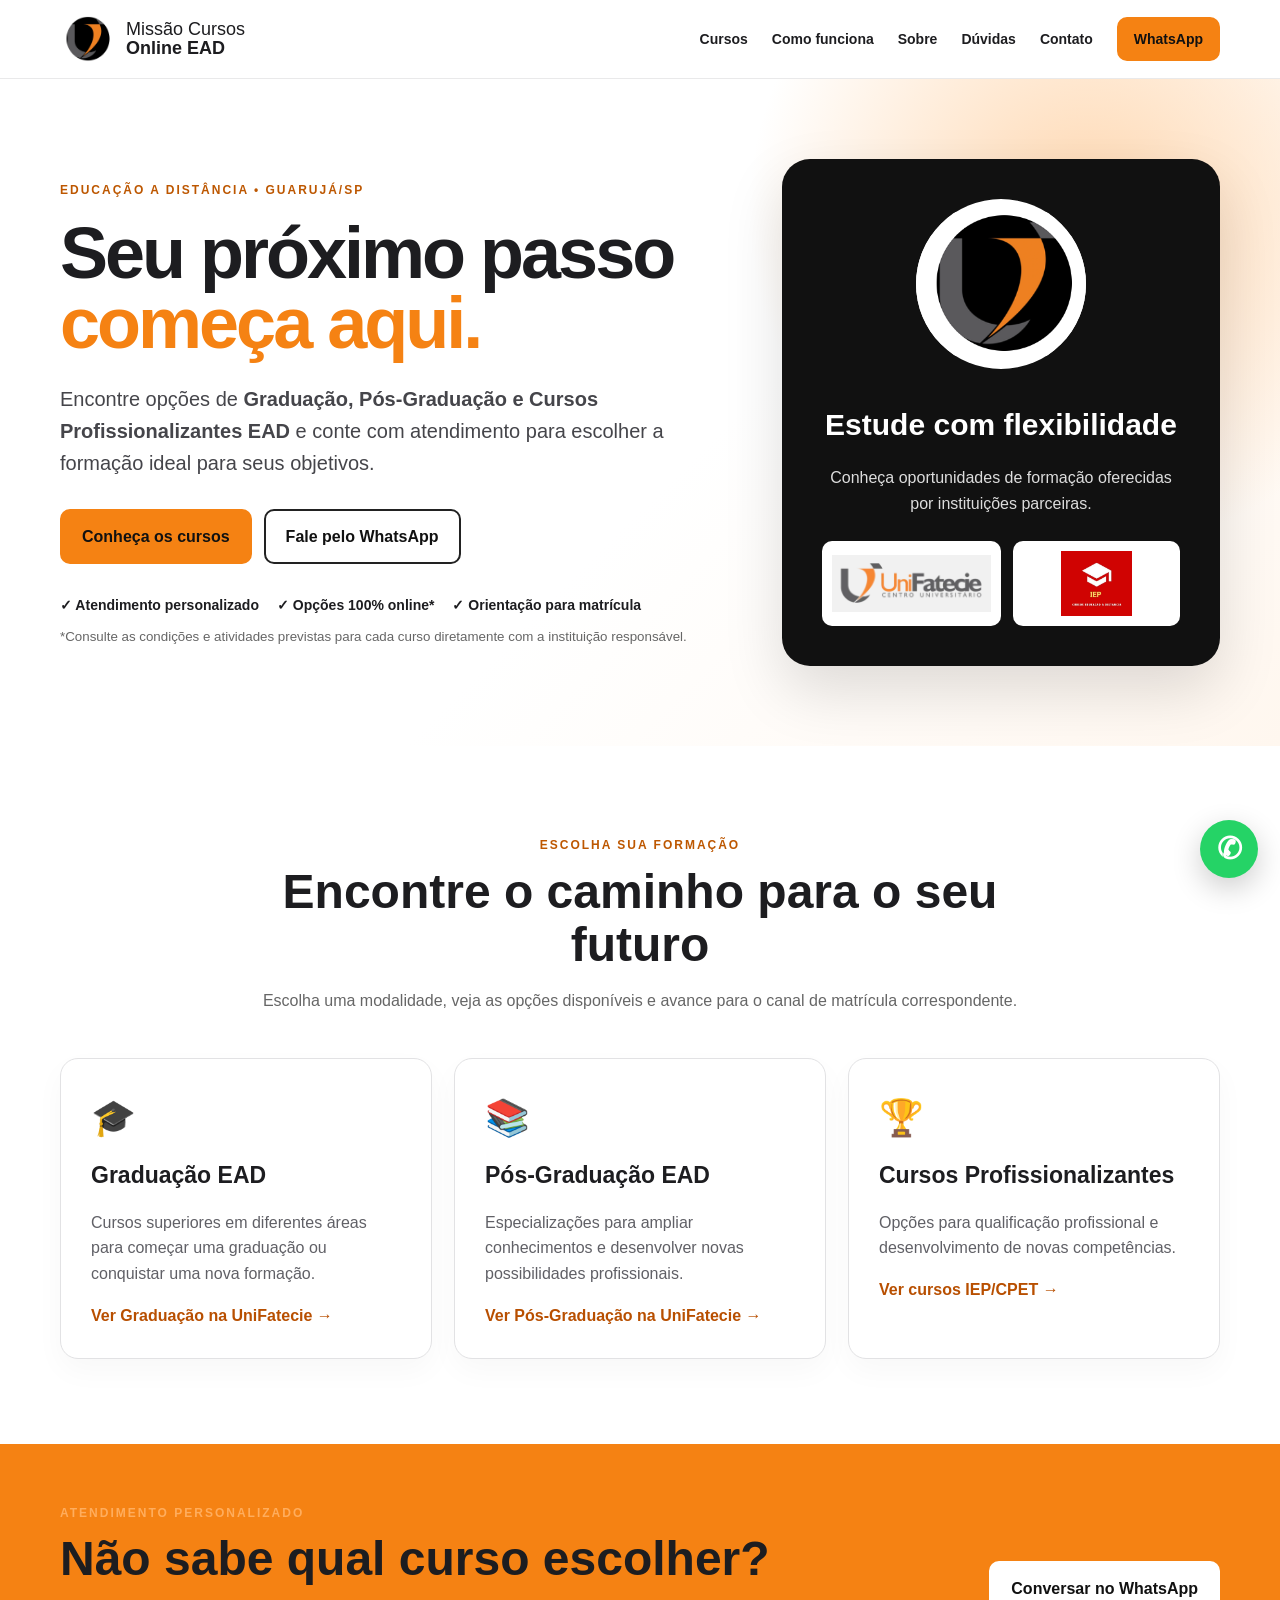
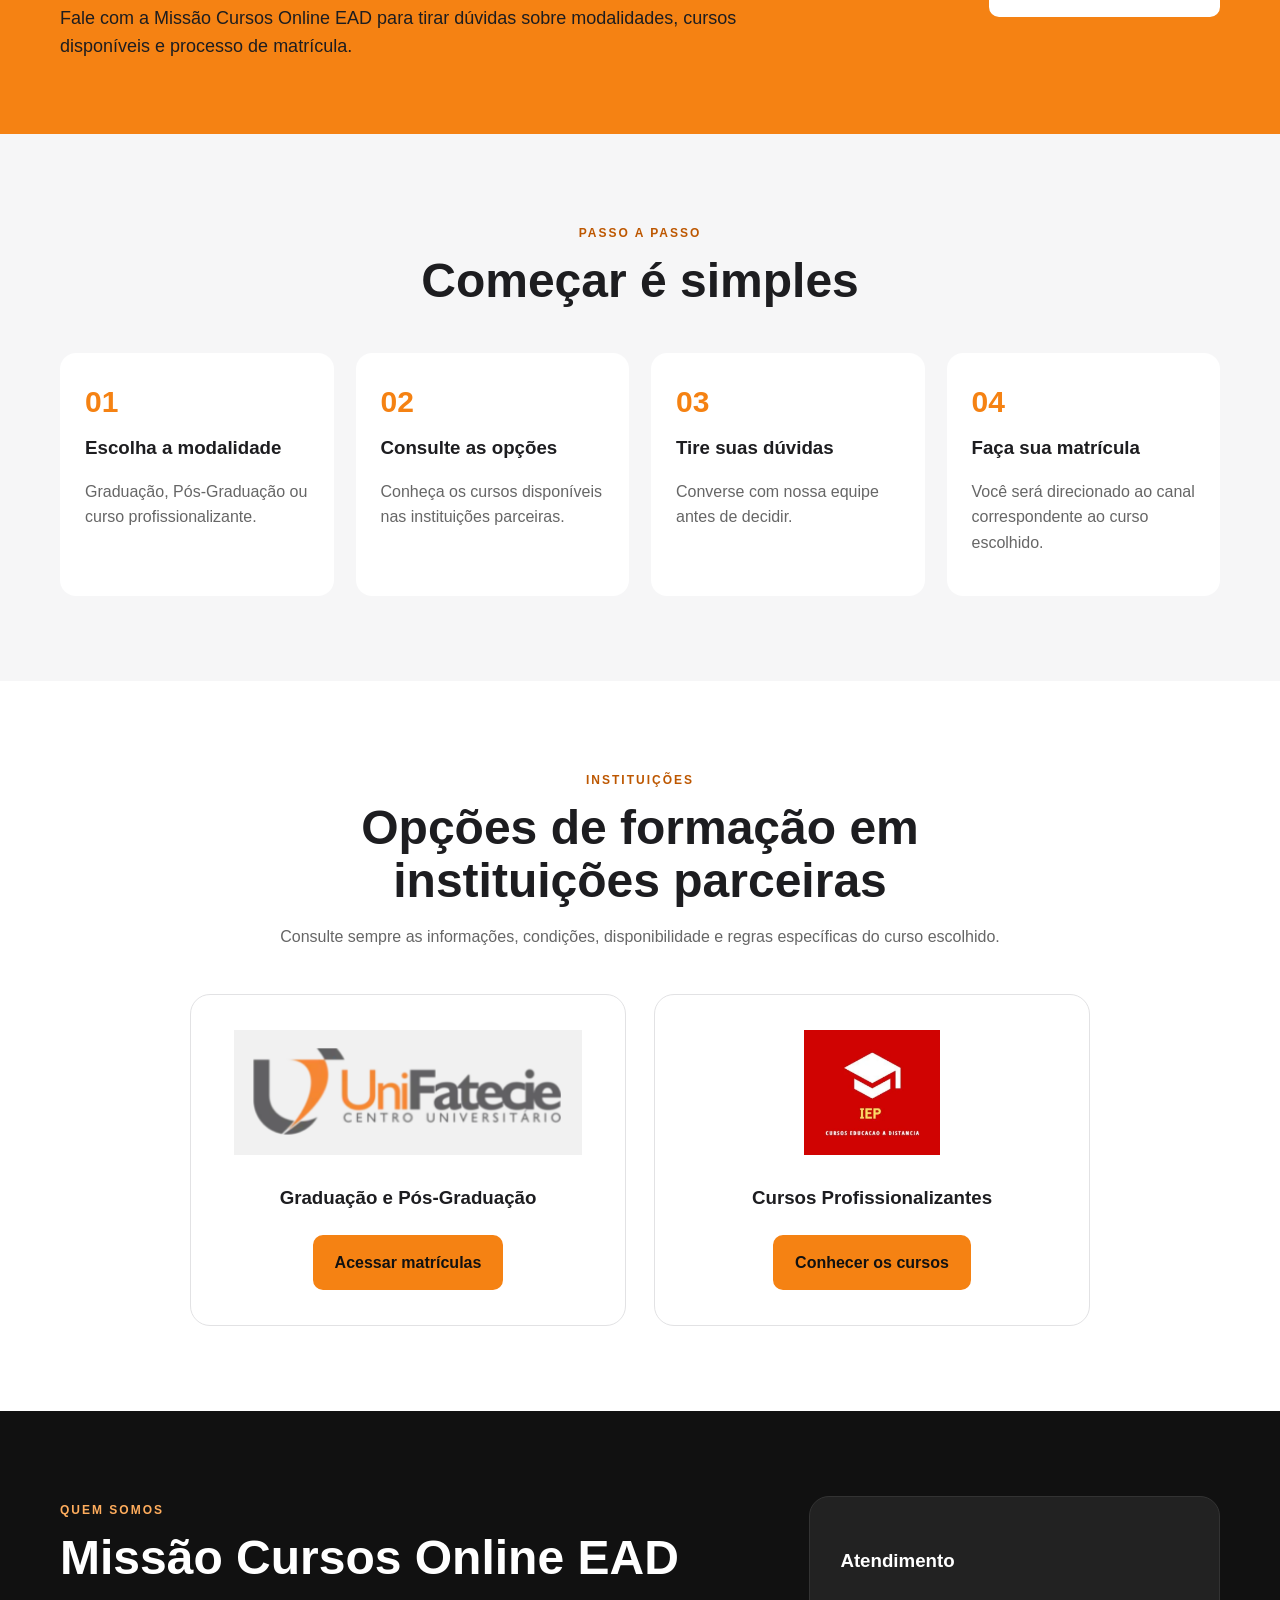
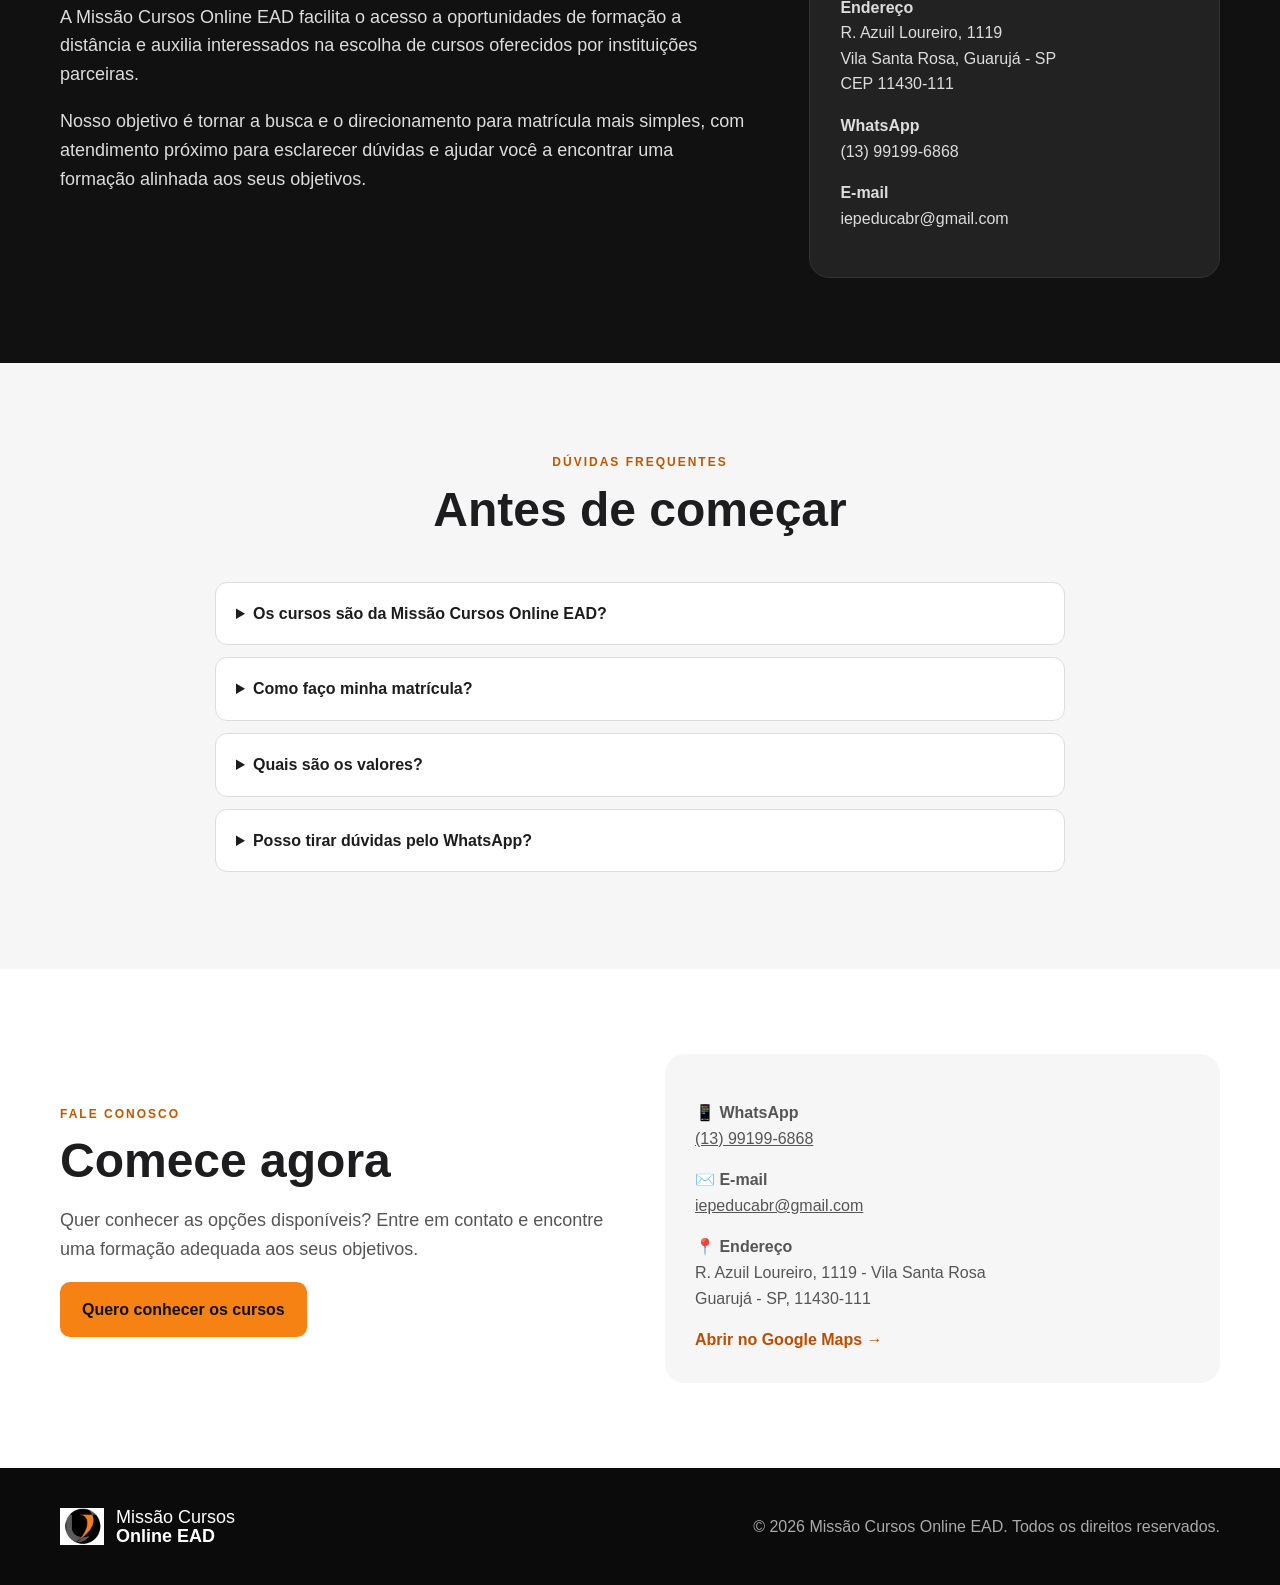
==== index.html @ b59657e1 "Add files via upload" ====
<!doctype html>
<html lang="pt-BR">
<head>
  <meta charset="utf-8">
  <meta name="viewport" content="width=device-width,initial-scale=1">
  <meta name="description" content="Missão Cursos Online EAD no Guarujá. Encontre opções de Graduação, Pós-Graduação e Cursos Profissionalizantes EAD e fale com nossa equipe.">
  <meta name="theme-color" content="#111111">
  <title>Cursos EAD no Guarujá | Missão Cursos Online EAD</title>
  <link rel="stylesheet" href="style.css">
</head>
<body>
<header class="header">
  <div class="container nav">
    <a class="brand" href="#inicio" aria-label="Missão Cursos Online EAD">
      <img src="assets/logo-missao.png" alt="Logo Missão Cursos Online EAD">
      <span>Missão Cursos <b>Online EAD</b></span>
    </a>
    <button class="menu-btn" aria-label="Abrir menu" aria-expanded="false">☰</button>
    <nav class="menu">
      <a href="#cursos">Cursos</a>
      <a href="#como-funciona">Como funciona</a>
      <a href="#sobre">Sobre</a>
      <a href="#duvidas">Dúvidas</a>
      <a href="#contato">Contato</a>
      <a class="btn small" href="https://wa.me/5513991996868?text=Olá!%20Vim%20pelo%20site%20da%20Missão%20Cursos%20Online%20EAD%20e%20gostaria%20de%20conhecer%20os%20cursos." target="_blank" rel="noopener">WhatsApp</a>
    </nav>
  </div>
</header>

<main>
<section id="inicio" class="hero">
  <div class="container hero-grid">
    <div>
      <span class="eyebrow">EDUCAÇÃO A DISTÂNCIA • GUARUJÁ/SP</span>
      <h1>Seu próximo passo <em>começa aqui.</em></h1>
      <p>Encontre opções de <strong>Graduação, Pós-Graduação e Cursos Profissionalizantes EAD</strong> e conte com atendimento para escolher a formação ideal para seus objetivos.</p>
      <div class="actions">
        <a class="btn" href="#cursos">Conheça os cursos</a>
        <a class="btn ghost" href="https://wa.me/5513991996868?text=Olá!%20Gostaria%20de%20mais%20informações%20sobre%20os%20cursos%20EAD." target="_blank" rel="noopener">Fale pelo WhatsApp</a>
      </div>
      <div class="hero-points"><span>✓ Atendimento personalizado</span><span>✓ Opções 100% online*</span><span>✓ Orientação para matrícula</span></div>
      <small>*Consulte as condições e atividades previstas para cada curso diretamente com a instituição responsável.</small>
    </div>
    <div class="hero-card">
      <img src="assets/logo-missao.png" alt="Missão Cursos Online EAD">
      <h2>Estude com flexibilidade</h2>
      <p>Conheça oportunidades de formação oferecidas por instituições parceiras.</p>
      <div class="partner-mini">
        <img src="assets/unifatecie-logo.png" alt="UniFatecie">
        <img src="assets/iep-logo.png" alt="IEP">
      </div>
    </div>
  </div>
</section>

<section id="cursos" class="section">
  <div class="container">
    <div class="section-title">
      <span class="eyebrow">ESCOLHA SUA FORMAÇÃO</span>
      <h2>Encontre o caminho para o seu futuro</h2>
      <p>Escolha uma modalidade, veja as opções disponíveis e avance para o canal de matrícula correspondente.</p>
    </div>
    <div class="cards">
      <article class="card">
        <div class="icon">🎓</div><h3>Graduação EAD</h3>
        <p>Cursos superiores em diferentes áreas para começar uma graduação ou conquistar uma nova formação.</p>
        <a class="text-link" href="https://site.unifatecie.edu.br/matricula-ead-polos/" target="_blank" rel="noopener">Ver Graduação na UniFatecie →</a>
      </article>
      <article class="card">
        <div class="icon">📚</div><h3>Pós-Graduação EAD</h3>
        <p>Especializações para ampliar conhecimentos e desenvolver novas possibilidades profissionais.</p>
        <a class="text-link" href="https://site.unifatecie.edu.br/matricula-ead-polos/" target="_blank" rel="noopener">Ver Pós-Graduação na UniFatecie →</a>
      </article>
      <article class="card">
        <div class="icon">🏆</div><h3>Cursos Profissionalizantes</h3>
        <p>Opções para qualificação profissional e desenvolvimento de novas competências.</p>
        <a class="text-link" href="https://www.cpetcursotecnico.com.br/ead/iepgua" target="_blank" rel="noopener">Ver cursos IEP/CPET →</a>
      </article>
    </div>
  </div>
</section>

<section class="cta">
  <div class="container cta-grid">
    <div><span class="eyebrow light">ATENDIMENTO PERSONALIZADO</span><h2>Não sabe qual curso escolher?</h2><p>Fale com a Missão Cursos Online EAD para tirar dúvidas sobre modalidades, cursos disponíveis e processo de matrícula.</p></div>
    <a class="btn white" href="https://wa.me/5513991996868?text=Olá!%20Preciso%20de%20ajuda%20para%20escolher%20um%20curso." target="_blank" rel="noopener">Conversar no WhatsApp</a>
  </div>
</section>

<section id="como-funciona" class="section soft">
  <div class="container">
    <div class="section-title"><span class="eyebrow">PASSO A PASSO</span><h2>Começar é simples</h2></div>
    <div class="steps">
      <div><b>01</b><h3>Escolha a modalidade</h3><p>Graduação, Pós-Graduação ou curso profissionalizante.</p></div>
      <div><b>02</b><h3>Consulte as opções</h3><p>Conheça os cursos disponíveis nas instituições parceiras.</p></div>
      <div><b>03</b><h3>Tire suas dúvidas</h3><p>Converse com nossa equipe antes de decidir.</p></div>
      <div><b>04</b><h3>Faça sua matrícula</h3><p>Você será direcionado ao canal correspondente ao curso escolhido.</p></div>
    </div>
  </div>
</section>

<section class="section">
  <div class="container">
    <div class="section-title"><span class="eyebrow">INSTITUIÇÕES</span><h2>Opções de formação em instituições parceiras</h2><p>Consulte sempre as informações, condições, disponibilidade e regras específicas do curso escolhido.</p></div>
    <div class="partners">
      <article>
        <img src="assets/unifatecie-logo.png" alt="UniFatecie Centro Universitário">
        <h3>Graduação e Pós-Graduação</h3>
        <a class="btn" href="https://site.unifatecie.edu.br/matricula-ead-polos/" target="_blank" rel="noopener">Acessar matrículas</a>
      </article>
      <article>
        <img src="assets/iep-logo.png" alt="IEP Cursos Educação a Distância">
        <h3>Cursos Profissionalizantes</h3>
        <a class="btn" href="https://www.cpetcursotecnico.com.br/ead/iepgua" target="_blank" rel="noopener">Conhecer os cursos</a>
      </article>
    </div>
  </div>
</section>

<section id="sobre" class="section dark">
  <div class="container about">
    <div><span class="eyebrow light">QUEM SOMOS</span><h2>Missão Cursos Online EAD</h2><p>A Missão Cursos Online EAD facilita o acesso a oportunidades de formação a distância e auxilia interessados na escolha de cursos oferecidos por instituições parceiras.</p><p>Nosso objetivo é tornar a busca e o direcionamento para matrícula mais simples, com atendimento próximo para esclarecer dúvidas e ajudar você a encontrar uma formação alinhada aos seus objetivos.</p></div>
    <div class="info-box"><h3>Atendimento</h3><p><strong>Endereço</strong><br>R. Azuil Loureiro, 1119<br>Vila Santa Rosa, Guarujá - SP<br>CEP 11430-111</p><p><strong>WhatsApp</strong><br>(13) 99199-6868</p><p><strong>E-mail</strong><br>iepeducabr@gmail.com</p></div>
  </div>
</section>

<section id="duvidas" class="section soft">
  <div class="container faq-wrap">
    <div class="section-title"><span class="eyebrow">DÚVIDAS FREQUENTES</span><h2>Antes de começar</h2></div>
    <details><summary>Os cursos são da Missão Cursos Online EAD?</summary><p>A Missão realiza atendimento e direcionamento aos interessados. Os cursos são oferecidos pelas respectivas instituições indicadas em cada modalidade.</p></details>
    <details><summary>Como faço minha matrícula?</summary><p>Escolha a modalidade ou fale conosco. Você será orientado e direcionado ao processo de matrícula correspondente.</p></details>
    <details><summary>Quais são os valores?</summary><p>Valores, bolsas, promoções e condições podem variar conforme curso, instituição e período. Consulte as condições atuais antes da matrícula.</p></details>
    <details><summary>Posso tirar dúvidas pelo WhatsApp?</summary><p>Sim. Use o botão do WhatsApp para falar com o atendimento da Missão Cursos Online EAD.</p></details>
  </div>
</section>

<section id="contato" class="section contact">
  <div class="container contact-grid">
    <div><span class="eyebrow">FALE CONOSCO</span><h2>Comece agora</h2><p>Quer conhecer as opções disponíveis? Entre em contato e encontre uma formação adequada aos seus objetivos.</p>
      <a class="btn" href="https://wa.me/5513991996868?text=Olá!%20Vim%20pelo%20site%20e%20quero%20conhecer%20os%20cursos." target="_blank" rel="noopener">Quero conhecer os cursos</a>
    </div>
    <div class="contact-card">
      <p><strong>📱 WhatsApp</strong><br><a href="https://wa.me/5513991996868" target="_blank" rel="noopener">(13) 99199-6868</a></p>
      <p><strong>✉️ E-mail</strong><br><a href="mailto:iepeducabr@gmail.com">iepeducabr@gmail.com</a></p>
      <p><strong>📍 Endereço</strong><br>R. Azuil Loureiro, 1119 - Vila Santa Rosa<br>Guarujá - SP, 11430-111</p>
      <a class="text-link" href="https://www.google.com/maps/search/?api=1&query=R.%20Azuil%20Loureiro%2C%201119%2C%20Guaruj%C3%A1%20SP" target="_blank" rel="noopener">Abrir no Google Maps →</a>
    </div>
  </div>
</section>
</main>

<footer>
  <div class="container footer-grid">
    <div class="brand footer-brand"><img src="assets/logo-missao.png" alt=""><span>Missão Cursos <b>Online EAD</b></span></div>
    <p>© <span id="year"></span> Missão Cursos Online EAD. Todos os direitos reservados.</p>
  </div>
</footer>

<a class="whatsapp-float" href="https://wa.me/5513991996868?text=Olá!%20Vim%20pelo%20site%20da%20Missão%20Cursos%20Online%20EAD." target="_blank" rel="noopener" aria-label="Falar pelo WhatsApp">✆</a>
<script src="script.js"></script>
</body>
</html>
---- style.css ----
:root{--orange:#f58213;--black:#111;--gray:#626268;--soft:#f6f6f7;--white:#fff;--max:1160px}
*{box-sizing:border-box}html{scroll-behavior:smooth}body{margin:0;font-family:Arial,Helvetica,sans-serif;color:#1d1d20;background:#fff;line-height:1.6}a{color:inherit}.container{width:min(var(--max),calc(100% - 40px));margin:auto}.header{position:sticky;top:0;z-index:20;background:rgba(255,255,255,.96);border-bottom:1px solid #e9e9ea;backdrop-filter:blur(10px)}.nav{height:78px;display:flex;align-items:center;justify-content:space-between}.brand{display:flex;align-items:center;gap:12px;text-decoration:none;font-size:18px}.brand img{width:54px;height:54px;object-fit:contain}.brand span{display:flex;flex-direction:column;line-height:1.05}.menu{display:flex;align-items:center;gap:24px}.menu a{text-decoration:none;font-weight:700;font-size:14px}.menu-btn{display:none;border:0;background:none;font-size:28px}.btn{display:inline-flex;align-items:center;justify-content:center;padding:13px 20px;border-radius:10px;background:var(--orange);color:#111;text-decoration:none;font-weight:800;border:2px solid var(--orange);transition:.2s}.btn:hover{transform:translateY(-2px);filter:brightness(.96)}.btn.small{padding:9px 15px}.btn.ghost{background:transparent;border-color:#222}.btn.white{background:#fff;border-color:#fff}.hero{padding:80px 0;background:radial-gradient(circle at 85% 20%,#ffd8b1 0,transparent 28%),linear-gradient(135deg,#fff 55%,#fff7ef)}.hero-grid{display:grid;grid-template-columns:1.2fr .8fr;gap:65px;align-items:center}.eyebrow{font-size:12px;letter-spacing:2px;font-weight:900;color:#bd5700}.eyebrow.light{color:#ffad5d}.hero h1{font-size:clamp(42px,6vw,72px);line-height:.98;margin:16px 0 24px;letter-spacing:-3px}.hero h1 em{font-style:normal;color:var(--orange)}.hero p{font-size:20px;max-width:720px;color:#45454a}.actions{display:flex;gap:12px;flex-wrap:wrap;margin:30px 0}.hero-points{display:flex;gap:18px;flex-wrap:wrap;font-weight:700;font-size:14px;margin:20px 0 6px}.hero small{color:#666}.hero-card{background:#111;color:#fff;padding:40px;border-radius:28px;box-shadow:0 25px 60px #0002;text-align:center}.hero-card>img{width:170px;height:170px;object-fit:contain;border-radius:50%;background:#fff}.hero-card h2{font-size:30px;margin-bottom:5px}.hero-card p{font-size:16px;color:#ddd}.partner-mini{display:flex;gap:12px;margin-top:24px}.partner-mini img{width:50%;height:85px;object-fit:contain;background:#fff;border-radius:10px;padding:10px}.section{padding:85px 0}.soft{background:var(--soft)}.section-title{max-width:760px;margin:0 auto 45px;text-align:center}.section-title h2,.cta h2,.about h2,.contact h2{font-size:clamp(32px,4vw,48px);line-height:1.1;margin:10px 0 15px}.section-title p{color:#666}.cards{display:grid;grid-template-columns:repeat(3,1fr);gap:22px}.card{border:1px solid #e2e2e4;border-radius:18px;padding:30px;background:#fff;box-shadow:0 12px 30px #00000008}.card .icon{font-size:36px}.card h3{font-size:23px;margin:10px 0}.card p{color:#606066}.text-link{color:#b84f00;font-weight:800;text-decoration:none}.cta{padding:55px 0;background:var(--orange)}.cta-grid{display:grid;grid-template-columns:1fr auto;gap:40px;align-items:center}.cta h2{margin:8px 0}.cta p{max-width:760px;font-size:18px}.steps{display:grid;grid-template-columns:repeat(4,1fr);gap:22px}.steps>div{background:#fff;padding:25px;border-radius:16px}.steps b{font-size:30px;color:var(--orange)}.steps h3{margin:7px 0}.steps p{color:#666}.partners{display:grid;grid-template-columns:1fr 1fr;gap:28px;max-width:900px;margin:auto}.partners article{border:1px solid #e2e2e4;border-radius:20px;padding:35px;text-align:center}.partners img{width:100%;height:125px;object-fit:contain;margin-bottom:15px}.partners h3{margin:5px 0 22px}.dark{background:#111;color:#fff}.about{display:grid;grid-template-columns:1.25fr .75fr;gap:65px;align-items:start}.about p{color:#ddd;font-size:18px}.info-box{background:#222;border:1px solid #333;border-radius:20px;padding:30px}.info-box p{font-size:16px}.faq-wrap{max-width:850px}.faq-wrap details{background:#fff;border:1px solid #ddd;border-radius:12px;margin:12px 0;padding:0 20px}.faq-wrap summary{cursor:pointer;font-weight:800;padding:18px 0}.faq-wrap details p{padding:0 0 18px;color:#606066}.contact-grid{display:grid;grid-template-columns:1fr 1fr;gap:50px;align-items:center}.contact p{font-size:18px;color:#555}.contact-card{background:#f6f6f7;border-radius:20px;padding:30px}.contact-card p{font-size:16px}.contact-card a{word-break:break-word}footer{background:#0b0b0c;color:#aaa;padding:30px 0}.footer-grid{display:flex;justify-content:space-between;align-items:center;gap:20px}.footer-brand{color:#fff}.footer-brand img{width:44px;height:44px}.whatsapp-float{position:fixed;right:22px;bottom:22px;width:58px;height:58px;border-radius:50%;display:grid;place-items:center;background:#25d366;color:#fff;text-decoration:none;font-size:30px;font-weight:bold;box-shadow:0 10px 30px #0003;z-index:30}
@media(max-width:850px){.menu-btn{display:block}.menu{display:none;position:absolute;top:78px;left:0;right:0;background:#fff;padding:22px;flex-direction:column;align-items:stretch;border-bottom:1px solid #ddd}.menu.open{display:flex}.hero{padding:55px 0}.hero-grid,.about,.contact-grid,.cta-grid{grid-template-columns:1fr}.hero-grid{gap:35px}.hero h1{letter-spacing:-2px}.cards,.steps{grid-template-columns:1fr 1fr}.cta-grid .btn{justify-self:start}.partners{grid-template-columns:1fr}.footer-grid{flex-direction:column;text-align:center}}
@media(max-width:560px){.container{width:min(var(--max),calc(100% - 28px))}.brand span{font-size:15px}.cards,.steps{grid-template-columns:1fr}.hero p{font-size:18px}.actions .btn{width:100%}.hero-card{padding:28px 20px}.section{padding:65px 0}.footer-brand span{display:none}}
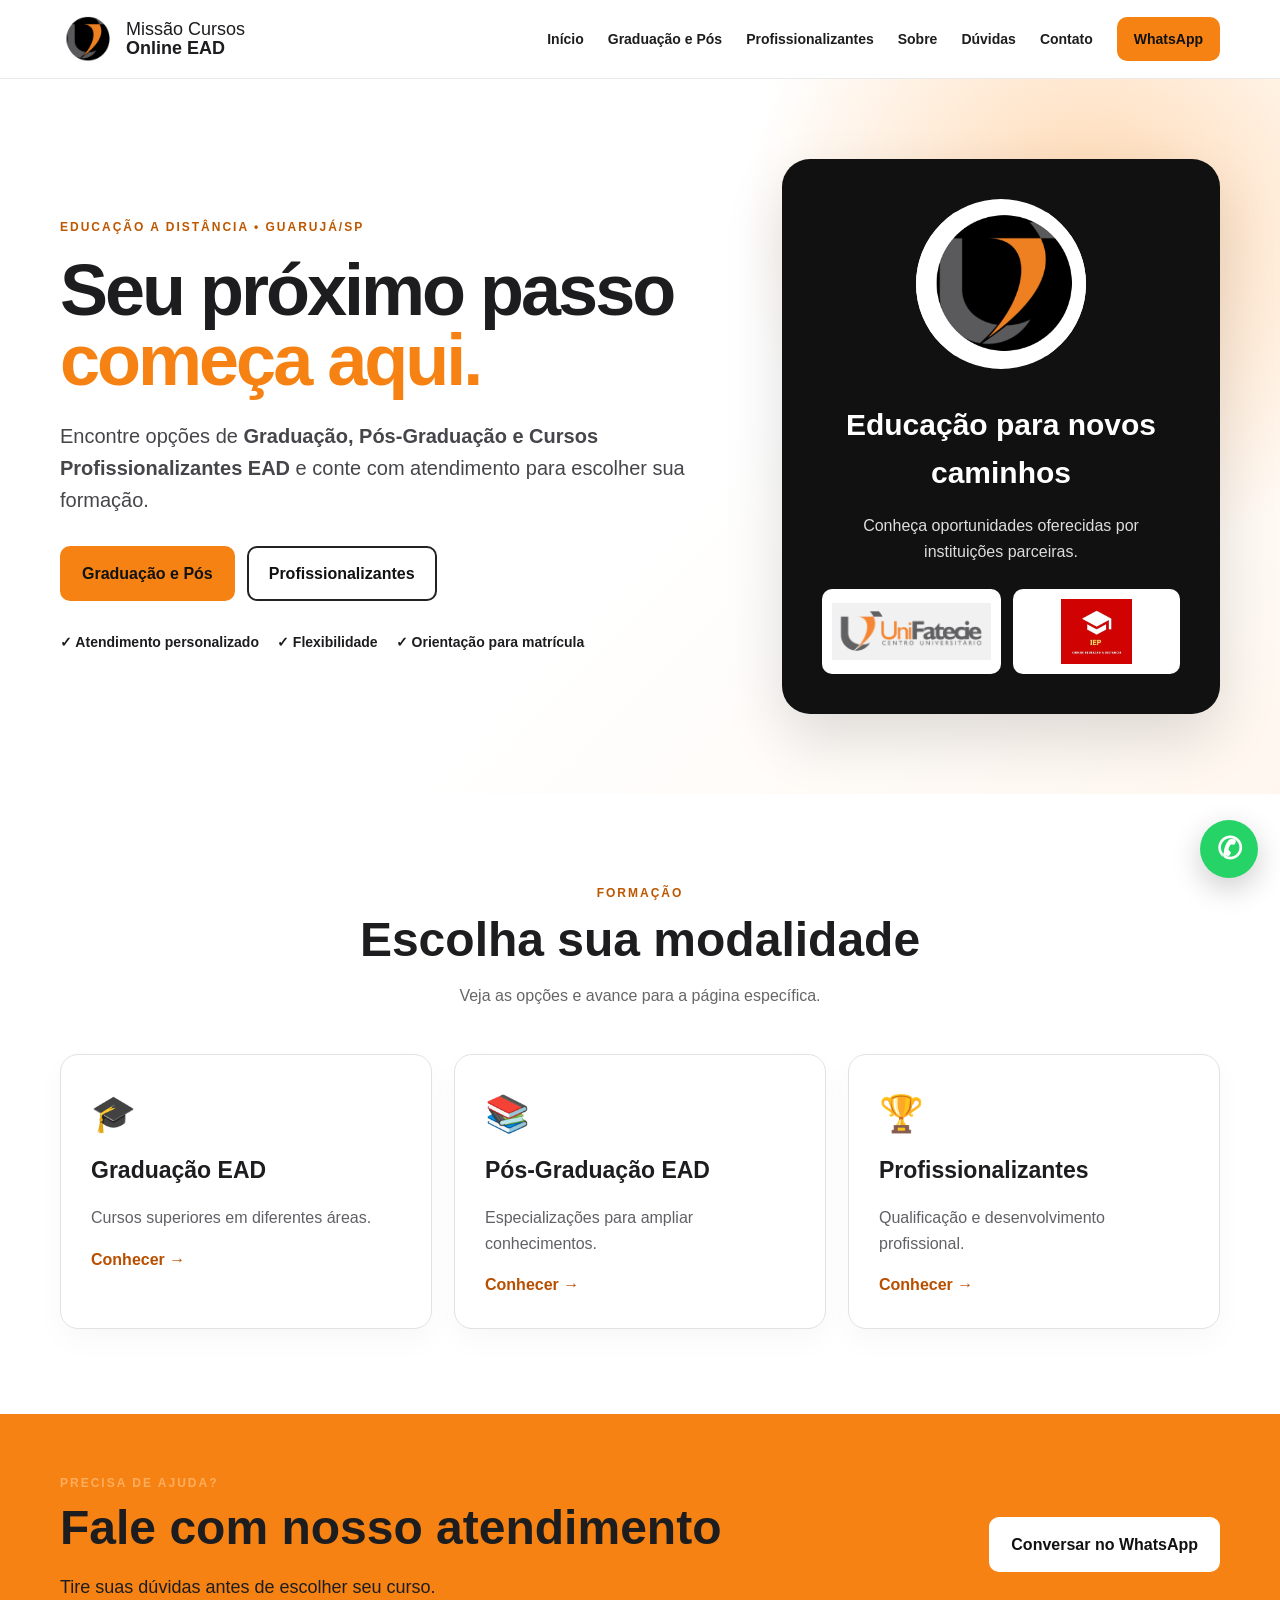
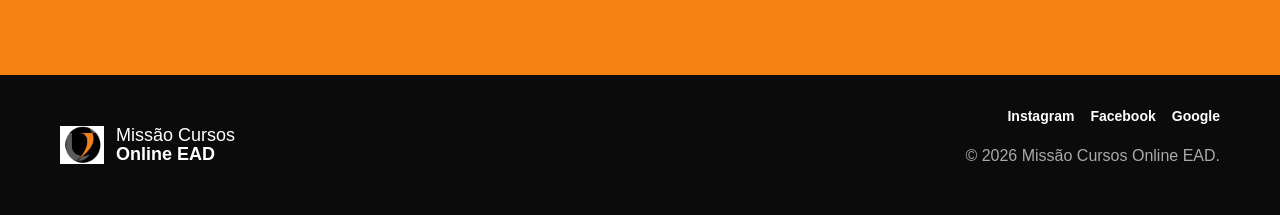
==== commit ff05f638: "Add files via upload" ====
--- a/index.html
+++ b/index.html
@@ -1,162 +1,44 @@
-<!doctype html>
-<html lang="pt-BR">
-<head>
-  <meta charset="utf-8">
-  <meta name="viewport" content="width=device-width,initial-scale=1">
-  <meta name="description" content="Missão Cursos Online EAD no Guarujá. Encontre opções de Graduação, Pós-Graduação e Cursos Profissionalizantes EAD e fale com nossa equipe.">
-  <meta name="theme-color" content="#111111">
-  <title>Cursos EAD no Guarujá | Missão Cursos Online EAD</title>
-  <link rel="stylesheet" href="style.css">
-</head>
-<body>
-<header class="header">
-  <div class="container nav">
-    <a class="brand" href="#inicio" aria-label="Missão Cursos Online EAD">
-      <img src="assets/logo-missao.png" alt="Logo Missão Cursos Online EAD">
-      <span>Missão Cursos <b>Online EAD</b></span>
-    </a>
-    <button class="menu-btn" aria-label="Abrir menu" aria-expanded="false">☰</button>
-    <nav class="menu">
-      <a href="#cursos">Cursos</a>
-      <a href="#como-funciona">Como funciona</a>
-      <a href="#sobre">Sobre</a>
-      <a href="#duvidas">Dúvidas</a>
-      <a href="#contato">Contato</a>
-      <a class="btn small" href="https://wa.me/5513991996868?text=Olá!%20Vim%20pelo%20site%20da%20Missão%20Cursos%20Online%20EAD%20e%20gostaria%20de%20conhecer%20os%20cursos." target="_blank" rel="noopener">WhatsApp</a>
-    </nav>
-  </div>
-</header>
-
+<!doctype html><html lang="pt-BR"><head>
+<meta charset="utf-8"><meta name="viewport" content="width=device-width,initial-scale=1">
+<meta name="description" content="Graduação, Pós-Graduação e Cursos Profissionalizantes EAD. Conheça a Missão Cursos Online EAD no Guarujá."><meta name="theme-color" content="#111111">
+<link rel="icon" type="image/png" href="assets/logo-missao.png">
+<meta property="og:type" content="website"><meta property="og:locale" content="pt_BR">
+<meta property="og:title" content="Cursos EAD no Guarujá | Missão Cursos Online EAD"><meta property="og:description" content="Graduação, Pós-Graduação e Cursos Profissionalizantes EAD. Conheça a Missão Cursos Online EAD no Guarujá.">
+<meta property="og:image" content="https://rsgimenezit.github.io/missaocursosonline/assets/logo-missao.png">
+<title>Cursos EAD no Guarujá | Missão Cursos Online EAD</title><link rel="stylesheet" href="style.css"></head><body>
+<header class="header"><div class="container nav">
+<a class="brand" href="index.html"><img src="assets/logo-missao.png" alt="Missão Cursos Online EAD"><span>Missão Cursos <b>Online EAD</b></span></a>
+<button class="menu-btn" aria-label="Abrir menu" aria-expanded="false">☰</button>
+<nav class="menu">
+<a href="index.html">Início</a>
+<a href="graduacao-pos.html">Graduação e Pós</a>
+<a href="cursos-profissionalizantes.html">Profissionalizantes</a>
+<a href="sobre.html">Sobre</a>
+<a href="duvidas.html">Dúvidas</a>
+<a href="contato.html">Contato</a>
+<a class="btn small" href="https://wa.me/5513991996868?text=Olá!%20Vim%20pelo%20site%20da%20Missão%20Cursos%20Online%20EAD." target="_blank" rel="noopener">WhatsApp</a>
+</nav></div></header>
 <main>
-<section id="inicio" class="hero">
-  <div class="container hero-grid">
-    <div>
-      <span class="eyebrow">EDUCAÇÃO A DISTÂNCIA • GUARUJÁ/SP</span>
-      <h1>Seu próximo passo <em>começa aqui.</em></h1>
-      <p>Encontre opções de <strong>Graduação, Pós-Graduação e Cursos Profissionalizantes EAD</strong> e conte com atendimento para escolher a formação ideal para seus objetivos.</p>
-      <div class="actions">
-        <a class="btn" href="#cursos">Conheça os cursos</a>
-        <a class="btn ghost" href="https://wa.me/5513991996868?text=Olá!%20Gostaria%20de%20mais%20informações%20sobre%20os%20cursos%20EAD." target="_blank" rel="noopener">Fale pelo WhatsApp</a>
-      </div>
-      <div class="hero-points"><span>✓ Atendimento personalizado</span><span>✓ Opções 100% online*</span><span>✓ Orientação para matrícula</span></div>
-      <small>*Consulte as condições e atividades previstas para cada curso diretamente com a instituição responsável.</small>
-    </div>
-    <div class="hero-card">
-      <img src="assets/logo-missao.png" alt="Missão Cursos Online EAD">
-      <h2>Estude com flexibilidade</h2>
-      <p>Conheça oportunidades de formação oferecidas por instituições parceiras.</p>
-      <div class="partner-mini">
-        <img src="assets/unifatecie-logo.png" alt="UniFatecie">
-        <img src="assets/iep-logo.png" alt="IEP">
-      </div>
-    </div>
-  </div>
-</section>
-
-<section id="cursos" class="section">
-  <div class="container">
-    <div class="section-title">
-      <span class="eyebrow">ESCOLHA SUA FORMAÇÃO</span>
-      <h2>Encontre o caminho para o seu futuro</h2>
-      <p>Escolha uma modalidade, veja as opções disponíveis e avance para o canal de matrícula correspondente.</p>
-    </div>
-    <div class="cards">
-      <article class="card">
-        <div class="icon">🎓</div><h3>Graduação EAD</h3>
-        <p>Cursos superiores em diferentes áreas para começar uma graduação ou conquistar uma nova formação.</p>
-        <a class="text-link" href="https://site.unifatecie.edu.br/matricula-ead-polos/" target="_blank" rel="noopener">Ver Graduação na UniFatecie →</a>
-      </article>
-      <article class="card">
-        <div class="icon">📚</div><h3>Pós-Graduação EAD</h3>
-        <p>Especializações para ampliar conhecimentos e desenvolver novas possibilidades profissionais.</p>
-        <a class="text-link" href="https://site.unifatecie.edu.br/matricula-ead-polos/" target="_blank" rel="noopener">Ver Pós-Graduação na UniFatecie →</a>
-      </article>
-      <article class="card">
-        <div class="icon">🏆</div><h3>Cursos Profissionalizantes</h3>
-        <p>Opções para qualificação profissional e desenvolvimento de novas competências.</p>
-        <a class="text-link" href="https://www.cpetcursotecnico.com.br/ead/iepgua" target="_blank" rel="noopener">Ver cursos IEP/CPET →</a>
-      </article>
-    </div>
-  </div>
-</section>
-
-<section class="cta">
-  <div class="container cta-grid">
-    <div><span class="eyebrow light">ATENDIMENTO PERSONALIZADO</span><h2>Não sabe qual curso escolher?</h2><p>Fale com a Missão Cursos Online EAD para tirar dúvidas sobre modalidades, cursos disponíveis e processo de matrícula.</p></div>
-    <a class="btn white" href="https://wa.me/5513991996868?text=Olá!%20Preciso%20de%20ajuda%20para%20escolher%20um%20curso." target="_blank" rel="noopener">Conversar no WhatsApp</a>
-  </div>
-</section>
-
-<section id="como-funciona" class="section soft">
-  <div class="container">
-    <div class="section-title"><span class="eyebrow">PASSO A PASSO</span><h2>Começar é simples</h2></div>
-    <div class="steps">
-      <div><b>01</b><h3>Escolha a modalidade</h3><p>Graduação, Pós-Graduação ou curso profissionalizante.</p></div>
-      <div><b>02</b><h3>Consulte as opções</h3><p>Conheça os cursos disponíveis nas instituições parceiras.</p></div>
-      <div><b>03</b><h3>Tire suas dúvidas</h3><p>Converse com nossa equipe antes de decidir.</p></div>
-      <div><b>04</b><h3>Faça sua matrícula</h3><p>Você será direcionado ao canal correspondente ao curso escolhido.</p></div>
-    </div>
-  </div>
-</section>
-
-<section class="section">
-  <div class="container">
-    <div class="section-title"><span class="eyebrow">INSTITUIÇÕES</span><h2>Opções de formação em instituições parceiras</h2><p>Consulte sempre as informações, condições, disponibilidade e regras específicas do curso escolhido.</p></div>
-    <div class="partners">
-      <article>
-        <img src="assets/unifatecie-logo.png" alt="UniFatecie Centro Universitário">
-        <h3>Graduação e Pós-Graduação</h3>
-        <a class="btn" href="https://site.unifatecie.edu.br/matricula-ead-polos/" target="_blank" rel="noopener">Acessar matrículas</a>
-      </article>
-      <article>
-        <img src="assets/iep-logo.png" alt="IEP Cursos Educação a Distância">
-        <h3>Cursos Profissionalizantes</h3>
-        <a class="btn" href="https://www.cpetcursotecnico.com.br/ead/iepgua" target="_blank" rel="noopener">Conhecer os cursos</a>
-      </article>
-    </div>
-  </div>
-</section>
-
-<section id="sobre" class="section dark">
-  <div class="container about">
-    <div><span class="eyebrow light">QUEM SOMOS</span><h2>Missão Cursos Online EAD</h2><p>A Missão Cursos Online EAD facilita o acesso a oportunidades de formação a distância e auxilia interessados na escolha de cursos oferecidos por instituições parceiras.</p><p>Nosso objetivo é tornar a busca e o direcionamento para matrícula mais simples, com atendimento próximo para esclarecer dúvidas e ajudar você a encontrar uma formação alinhada aos seus objetivos.</p></div>
-    <div class="info-box"><h3>Atendimento</h3><p><strong>Endereço</strong><br>R. Azuil Loureiro, 1119<br>Vila Santa Rosa, Guarujá - SP<br>CEP 11430-111</p><p><strong>WhatsApp</strong><br>(13) 99199-6868</p><p><strong>E-mail</strong><br>iepeducabr@gmail.com</p></div>
-  </div>
-</section>
-
-<section id="duvidas" class="section soft">
-  <div class="container faq-wrap">
-    <div class="section-title"><span class="eyebrow">DÚVIDAS FREQUENTES</span><h2>Antes de começar</h2></div>
-    <details><summary>Os cursos são da Missão Cursos Online EAD?</summary><p>A Missão realiza atendimento e direcionamento aos interessados. Os cursos são oferecidos pelas respectivas instituições indicadas em cada modalidade.</p></details>
-    <details><summary>Como faço minha matrícula?</summary><p>Escolha a modalidade ou fale conosco. Você será orientado e direcionado ao processo de matrícula correspondente.</p></details>
-    <details><summary>Quais são os valores?</summary><p>Valores, bolsas, promoções e condições podem variar conforme curso, instituição e período. Consulte as condições atuais antes da matrícula.</p></details>
-    <details><summary>Posso tirar dúvidas pelo WhatsApp?</summary><p>Sim. Use o botão do WhatsApp para falar com o atendimento da Missão Cursos Online EAD.</p></details>
-  </div>
-</section>
-
-<section id="contato" class="section contact">
-  <div class="container contact-grid">
-    <div><span class="eyebrow">FALE CONOSCO</span><h2>Comece agora</h2><p>Quer conhecer as opções disponíveis? Entre em contato e encontre uma formação adequada aos seus objetivos.</p>
-      <a class="btn" href="https://wa.me/5513991996868?text=Olá!%20Vim%20pelo%20site%20e%20quero%20conhecer%20os%20cursos." target="_blank" rel="noopener">Quero conhecer os cursos</a>
-    </div>
-    <div class="contact-card">
-      <p><strong>📱 WhatsApp</strong><br><a href="https://wa.me/5513991996868" target="_blank" rel="noopener">(13) 99199-6868</a></p>
-      <p><strong>✉️ E-mail</strong><br><a href="mailto:iepeducabr@gmail.com">iepeducabr@gmail.com</a></p>
-      <p><strong>📍 Endereço</strong><br>R. Azuil Loureiro, 1119 - Vila Santa Rosa<br>Guarujá - SP, 11430-111</p>
-      <a class="text-link" href="https://www.google.com/maps/search/?api=1&query=R.%20Azuil%20Loureiro%2C%201119%2C%20Guaruj%C3%A1%20SP" target="_blank" rel="noopener">Abrir no Google Maps →</a>
-    </div>
-  </div>
-</section>
+<section class="hero"><div class="container hero-grid"><div>
+<span class="eyebrow">EDUCAÇÃO A DISTÂNCIA • GUARUJÁ/SP</span><h1>Seu próximo passo <em>começa aqui.</em></h1>
+<p>Encontre opções de <strong>Graduação, Pós-Graduação e Cursos Profissionalizantes EAD</strong> e conte com atendimento para escolher sua formação.</p>
+<div class="actions"><a class="btn" href="graduacao-pos.html">Graduação e Pós</a><a class="btn ghost" href="cursos-profissionalizantes.html">Profissionalizantes</a></div>
+<div class="hero-points"><span>✓ Atendimento personalizado</span><span>✓ Flexibilidade</span><span>✓ Orientação para matrícula</span></div>
+</div><div class="hero-card"><img src="assets/logo-missao.png" alt="Missão Cursos Online EAD"><h2>Educação para novos caminhos</h2><p>Conheça oportunidades oferecidas por instituições parceiras.</p><div class="partner-mini"><img src="assets/unifatecie-logo.png" alt="UniFatecie"><img src="assets/iep-logo.png" alt="IEP"></div></div></div></section>
+<section class="section"><div class="container"><div class="section-title"><span class="eyebrow">FORMAÇÃO</span><h2>Escolha sua modalidade</h2><p>Veja as opções e avance para a página específica.</p></div>
+<div class="cards"><article class="card"><div class="icon">🎓</div><h3>Graduação EAD</h3><p>Cursos superiores em diferentes áreas.</p><a class="text-link" href="graduacao-pos.html">Conhecer →</a></article>
+<article class="card"><div class="icon">📚</div><h3>Pós-Graduação EAD</h3><p>Especializações para ampliar conhecimentos.</p><a class="text-link" href="graduacao-pos.html">Conhecer →</a></article>
+<article class="card"><div class="icon">🏆</div><h3>Profissionalizantes</h3><p>Qualificação e desenvolvimento profissional.</p><a class="text-link" href="cursos-profissionalizantes.html">Conhecer →</a></article></div></div></section>
+<section class="cta"><div class="container cta-grid"><div><span class="eyebrow light">PRECISA DE AJUDA?</span><h2>Fale com nosso atendimento</h2><p>Tire suas dúvidas antes de escolher seu curso.</p></div><a class="btn white" href="https://wa.me/5513991996868" target="_blank">Conversar no WhatsApp</a></div></section>
 </main>
-
-<footer>
-  <div class="container footer-grid">
-    <div class="brand footer-brand"><img src="assets/logo-missao.png" alt=""><span>Missão Cursos <b>Online EAD</b></span></div>
-    <p>© <span id="year"></span> Missão Cursos Online EAD. Todos os direitos reservados.</p>
-  </div>
-</footer>
-
-<a class="whatsapp-float" href="https://wa.me/5513991996868?text=Olá!%20Vim%20pelo%20site%20da%20Missão%20Cursos%20Online%20EAD." target="_blank" rel="noopener" aria-label="Falar pelo WhatsApp">✆</a>
+<footer><div class="container footer-grid">
+<div class="brand footer-brand"><img src="assets/logo-missao.png" alt=""><span>Missão Cursos <b>Online EAD</b></span></div>
+<div class="footer-right"><div class="footer-social">
+<a href="https://www.instagram.com/missao.inova/" target="_blank" rel="noopener">Instagram</a>
+<a href="https://www.facebook.com/profile.php?id=61584339404542" target="_blank" rel="noopener">Facebook</a>
+<a href="https://share.google/w7NTO1a8fCEDV6s4p" target="_blank" rel="noopener">Google</a>
+</div><p>© <span id="year"></span> Missão Cursos Online EAD.</p></div>
+</div></footer>
+<a class="whatsapp-float" href="https://wa.me/5513991996868?text=Olá!%20Vim%20pelo%20site%20da%20Missão%20Cursos%20Online%20EAD." target="_blank" rel="noopener" aria-label="WhatsApp">✆</a>
 <script src="script.js"></script>
-</body>
-</html>
+</body></html>
--- a/style.css
+++ b/style.css
@@ -2,3 +2,28 @@
 *{box-sizing:border-box}html{scroll-behavior:smooth}body{margin:0;font-family:Arial,Helvetica,sans-serif;color:#1d1d20;background:#fff;line-height:1.6}a{color:inherit}.container{width:min(var(--max),calc(100% - 40px));margin:auto}.header{position:sticky;top:0;z-index:20;background:rgba(255,255,255,.96);border-bottom:1px solid #e9e9ea;backdrop-filter:blur(10px)}.nav{height:78px;display:flex;align-items:center;justify-content:space-between}.brand{display:flex;align-items:center;gap:12px;text-decoration:none;font-size:18px}.brand img{width:54px;height:54px;object-fit:contain}.brand span{display:flex;flex-direction:column;line-height:1.05}.menu{display:flex;align-items:center;gap:24px}.menu a{text-decoration:none;font-weight:700;font-size:14px}.menu-btn{display:none;border:0;background:none;font-size:28px}.btn{display:inline-flex;align-items:center;justify-content:center;padding:13px 20px;border-radius:10px;background:var(--orange);color:#111;text-decoration:none;font-weight:800;border:2px solid var(--orange);transition:.2s}.btn:hover{transform:translateY(-2px);filter:brightness(.96)}.btn.small{padding:9px 15px}.btn.ghost{background:transparent;border-color:#222}.btn.white{background:#fff;border-color:#fff}.hero{padding:80px 0;background:radial-gradient(circle at 85% 20%,#ffd8b1 0,transparent 28%),linear-gradient(135deg,#fff 55%,#fff7ef)}.hero-grid{display:grid;grid-template-columns:1.2fr .8fr;gap:65px;align-items:center}.eyebrow{font-size:12px;letter-spacing:2px;font-weight:900;color:#bd5700}.eyebrow.light{color:#ffad5d}.hero h1{font-size:clamp(42px,6vw,72px);line-height:.98;margin:16px 0 24px;letter-spacing:-3px}.hero h1 em{font-style:normal;color:var(--orange)}.hero p{font-size:20px;max-width:720px;color:#45454a}.actions{display:flex;gap:12px;flex-wrap:wrap;margin:30px 0}.hero-points{display:flex;gap:18px;flex-wrap:wrap;font-weight:700;font-size:14px;margin:20px 0 6px}.hero small{color:#666}.hero-card{background:#111;color:#fff;padding:40px;border-radius:28px;box-shadow:0 25px 60px #0002;text-align:center}.hero-card>img{width:170px;height:170px;object-fit:contain;border-radius:50%;background:#fff}.hero-card h2{font-size:30px;margin-bottom:5px}.hero-card p{font-size:16px;color:#ddd}.partner-mini{display:flex;gap:12px;margin-top:24px}.partner-mini img{width:50%;height:85px;object-fit:contain;background:#fff;border-radius:10px;padding:10px}.section{padding:85px 0}.soft{background:var(--soft)}.section-title{max-width:760px;margin:0 auto 45px;text-align:center}.section-title h2,.cta h2,.about h2,.contact h2{font-size:clamp(32px,4vw,48px);line-height:1.1;margin:10px 0 15px}.section-title p{color:#666}.cards{display:grid;grid-template-columns:repeat(3,1fr);gap:22px}.card{border:1px solid #e2e2e4;border-radius:18px;padding:30px;background:#fff;box-shadow:0 12px 30px #00000008}.card .icon{font-size:36px}.card h3{font-size:23px;margin:10px 0}.card p{color:#606066}.text-link{color:#b84f00;font-weight:800;text-decoration:none}.cta{padding:55px 0;background:var(--orange)}.cta-grid{display:grid;grid-template-columns:1fr auto;gap:40px;align-items:center}.cta h2{margin:8px 0}.cta p{max-width:760px;font-size:18px}.steps{display:grid;grid-template-columns:repeat(4,1fr);gap:22px}.steps>div{background:#fff;padding:25px;border-radius:16px}.steps b{font-size:30px;color:var(--orange)}.steps h3{margin:7px 0}.steps p{color:#666}.partners{display:grid;grid-template-columns:1fr 1fr;gap:28px;max-width:900px;margin:auto}.partners article{border:1px solid #e2e2e4;border-radius:20px;padding:35px;text-align:center}.partners img{width:100%;height:125px;object-fit:contain;margin-bottom:15px}.partners h3{margin:5px 0 22px}.dark{background:#111;color:#fff}.about{display:grid;grid-template-columns:1.25fr .75fr;gap:65px;align-items:start}.about p{color:#ddd;font-size:18px}.info-box{background:#222;border:1px solid #333;border-radius:20px;padding:30px}.info-box p{font-size:16px}.faq-wrap{max-width:850px}.faq-wrap details{background:#fff;border:1px solid #ddd;border-radius:12px;margin:12px 0;padding:0 20px}.faq-wrap summary{cursor:pointer;font-weight:800;padding:18px 0}.faq-wrap details p{padding:0 0 18px;color:#606066}.contact-grid{display:grid;grid-template-columns:1fr 1fr;gap:50px;align-items:center}.contact p{font-size:18px;color:#555}.contact-card{background:#f6f6f7;border-radius:20px;padding:30px}.contact-card p{font-size:16px}.contact-card a{word-break:break-word}footer{background:#0b0b0c;color:#aaa;padding:30px 0}.footer-grid{display:flex;justify-content:space-between;align-items:center;gap:20px}.footer-brand{color:#fff}.footer-brand img{width:44px;height:44px}.whatsapp-float{position:fixed;right:22px;bottom:22px;width:58px;height:58px;border-radius:50%;display:grid;place-items:center;background:#25d366;color:#fff;text-decoration:none;font-size:30px;font-weight:bold;box-shadow:0 10px 30px #0003;z-index:30}
 @media(max-width:850px){.menu-btn{display:block}.menu{display:none;position:absolute;top:78px;left:0;right:0;background:#fff;padding:22px;flex-direction:column;align-items:stretch;border-bottom:1px solid #ddd}.menu.open{display:flex}.hero{padding:55px 0}.hero-grid,.about,.contact-grid,.cta-grid{grid-template-columns:1fr}.hero-grid{gap:35px}.hero h1{letter-spacing:-2px}.cards,.steps{grid-template-columns:1fr 1fr}.cta-grid .btn{justify-self:start}.partners{grid-template-columns:1fr}.footer-grid{flex-direction:column;text-align:center}}
 @media(max-width:560px){.container{width:min(var(--max),calc(100% - 28px))}.brand span{font-size:15px}.cards,.steps{grid-template-columns:1fr}.hero p{font-size:18px}.actions .btn{width:100%}.hero-card{padding:28px 20px}.section{padding:65px 0}.footer-brand span{display:none}}
+
+.contact-links{display:flex;flex-direction:column;gap:7px;margin-top:14px}
+.map-wrap{margin-top:42px}
+.map-wrap iframe{display:block;width:100%;height:360px;border:0;border-radius:20px;box-shadow:0 12px 30px #00000012}
+.footer-right{text-align:right}
+.footer-social{display:flex;justify-content:flex-end;gap:16px;margin-bottom:5px}
+.footer-social a{color:#fff;text-decoration:none;font-weight:700;font-size:14px}
+.footer-social a:hover{text-decoration:underline}
+@media(max-width:850px){
+  .footer-right{text-align:center}
+  .footer-social{justify-content:center}
+}
+
+.page-hero{padding:75px 0;background:linear-gradient(135deg,#fff 45%,#fff1e4)}
+.page-hero h1{font-size:clamp(38px,5vw,62px);line-height:1.02;margin:12px 0 18px;letter-spacing:-2px;max-width:850px}
+.page-hero p{font-size:20px;color:#555;max-width:760px}
+.split{display:grid;grid-template-columns:1.25fr .75fr;gap:55px;align-items:center}
+.split h2{font-size:32px;margin:12px 0}
+.split p{font-size:18px;color:#5b5b60}
+.institution-card{border:1px solid #e3e3e5;border-radius:22px;padding:32px;text-align:center;background:#fff;box-shadow:0 15px 40px #0000000d}
+.institution-card img{width:100%;height:150px;object-fit:contain}
+.lightbox{background:#f6f6f7!important;color:#222!important;border-color:#e3e3e5!important}
+.lightbox p{color:#555!important}
+.contact-map{display:block;width:100%;height:330px;border:0;border-radius:14px;margin-bottom:18px}
+@media(max-width:850px){.split{grid-template-columns:1fr}.page-hero{padding:55px 0}.page-hero p{font-size:18px}}
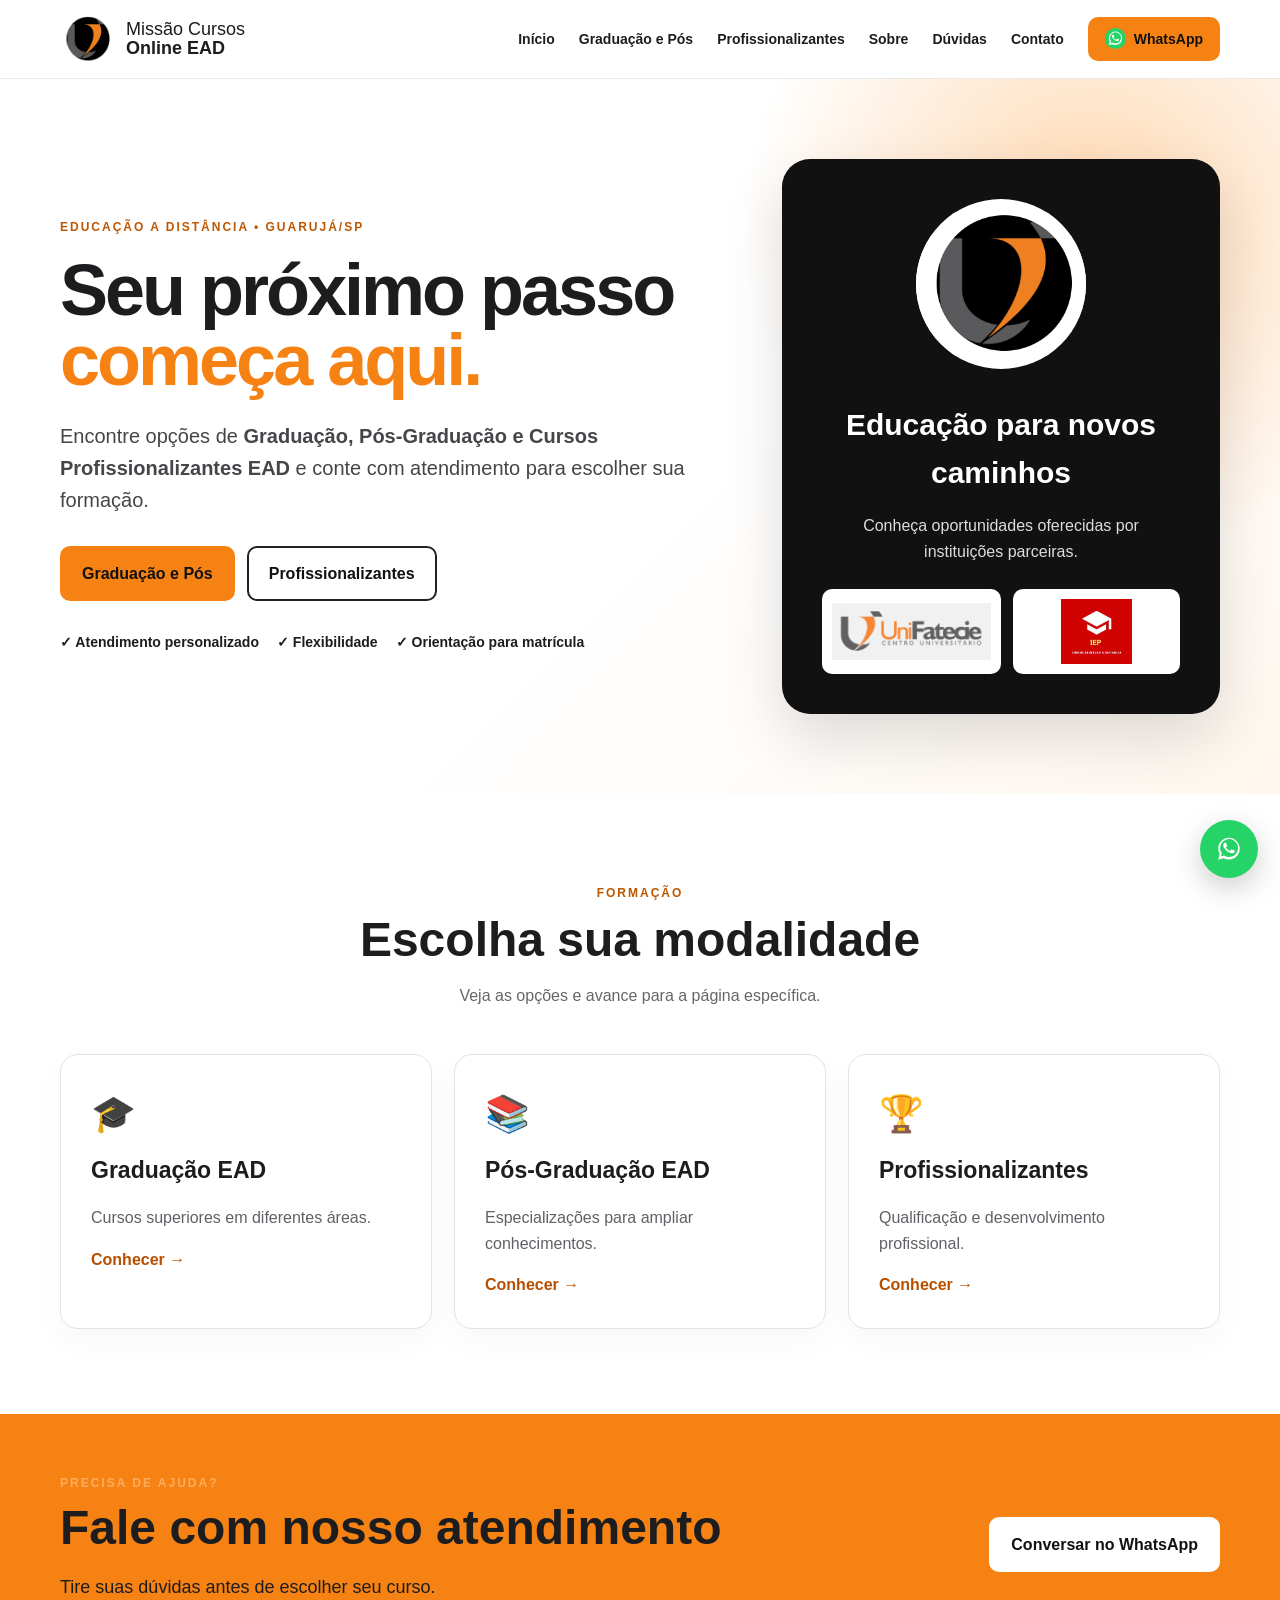
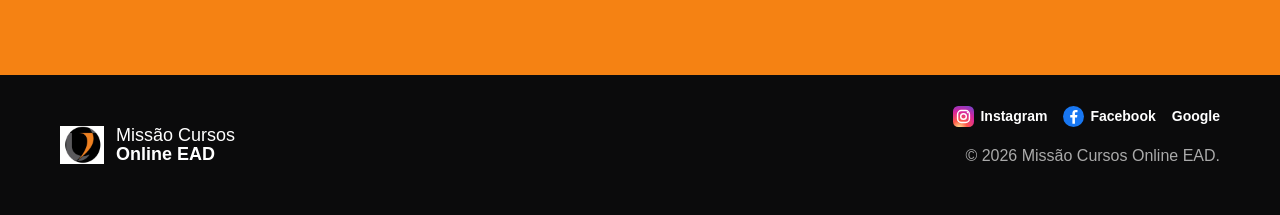
==== commit bc539e9c: "Add files via upload" ====
--- a/index.html
+++ b/index.html
@@ -16,7 +16,7 @@
 <a href="sobre.html">Sobre</a>
 <a href="duvidas.html">Dúvidas</a>
 <a href="contato.html">Contato</a>
-<a class="btn small" href="https://wa.me/5513991996868?text=Olá!%20Vim%20pelo%20site%20da%20Missão%20Cursos%20Online%20EAD." target="_blank" rel="noopener">WhatsApp</a>
+<a class="btn small" href="https://wa.me/5513991996868?text=Olá!%20Vim%20pelo%20site%20da%20Missão%20Cursos%20Online%20EAD." target="_blank" rel="noopener"><svg class="social-icon" viewBox="0 0 32 32" aria-hidden="true"><circle cx="16" cy="16" r="16" fill="#25D366"/><path fill="#fff" d="M23.3 8.6A10.2 10.2 0 0 0 7.2 20.9L5.8 26l5.2-1.4a10.2 10.2 0 0 0 12.3-16zm-7.2 14.9a8.4 8.4 0 0 1-4.3-1.2l-.3-.2-3.1.8.8-3-.2-.3a8.4 8.4 0 1 1 7.1 3.9zm4.6-6.3c-.3-.1-1.5-.7-1.8-.8-.2-.1-.4-.1-.6.1-.2.3-.7.9-.9 1.1-.2.2-.3.2-.6.1-1.5-.7-2.5-1.3-3.5-3-.3-.5.3-.5.8-1.6.1-.2 0-.4 0-.6l-.8-1.9c-.2-.5-.4-.5-.6-.5h-.5c-.2 0-.5.1-.7.3-.2.3-.9.9-.9 2.2s.9 2.5 1.1 2.7c.1.2 1.9 2.9 4.6 4 .6.3 1.1.4 1.5.6.6.2 1.2.2 1.7.1.5-.1 1.5-.6 1.7-1.2.2-.6.2-1.1.2-1.2-.1-.2-.3-.3-.6-.4z"/></svg><span>WhatsApp</span></a>
 </nav></div></header>
 <main>
 <section class="hero"><div class="container hero-grid"><div>
@@ -34,11 +34,11 @@
 <footer><div class="container footer-grid">
 <div class="brand footer-brand"><img src="assets/logo-missao.png" alt=""><span>Missão Cursos <b>Online EAD</b></span></div>
 <div class="footer-right"><div class="footer-social">
-<a href="https://www.instagram.com/missao.inova/" target="_blank" rel="noopener">Instagram</a>
-<a href="https://www.facebook.com/profile.php?id=61584339404542" target="_blank" rel="noopener">Facebook</a>
+<a href="https://www.instagram.com/missao.inova/" target="_blank" rel="noopener"><svg class="social-icon" viewBox="0 0 32 32" aria-hidden="true"><defs><radialGradient id="ig" cx="30%" cy="107%" r="150%"><stop offset="0" stop-color="#fdf497"/><stop offset=".25" stop-color="#fd5949"/><stop offset=".55" stop-color="#d6249f"/><stop offset="1" stop-color="#285AEB"/></radialGradient></defs><rect width="32" height="32" rx="8" fill="url(#ig)"/><rect x="7" y="7" width="18" height="18" rx="5.5" fill="none" stroke="#fff" stroke-width="2.2"/><circle cx="16" cy="16" r="4.3" fill="none" stroke="#fff" stroke-width="2.2"/><circle cx="22.2" cy="9.9" r="1.3" fill="#fff"/></svg><span>Instagram</span></a>
+<a href="https://www.facebook.com/profile.php?id=61584339404542" target="_blank" rel="noopener"><svg class="social-icon" viewBox="0 0 32 32" aria-hidden="true"><circle cx="16" cy="16" r="16" fill="#1877F2"/><path fill="#fff" d="M18.2 27V17.4h3.2l.5-3.7h-3.7v-2.4c0-1.1.3-1.8 1.9-1.8h2V6.2c-.3 0-1.5-.2-2.9-.2-2.9 0-4.9 1.8-4.9 5v2.8H11v3.7h3.3V27h3.9z"/></svg><span>Facebook</span></a>
 <a href="https://share.google/w7NTO1a8fCEDV6s4p" target="_blank" rel="noopener">Google</a>
 </div><p>© <span id="year"></span> Missão Cursos Online EAD.</p></div>
 </div></footer>
-<a class="whatsapp-float" href="https://wa.me/5513991996868?text=Olá!%20Vim%20pelo%20site%20da%20Missão%20Cursos%20Online%20EAD." target="_blank" rel="noopener" aria-label="WhatsApp">✆</a>
+<a class="whatsapp-float" href="https://wa.me/5513991996868?text=Olá!%20Vim%20pelo%20site%20da%20Missão%20Cursos%20Online%20EAD." target="_blank" rel="noopener" aria-label="Falar pelo WhatsApp"><svg class="social-icon" viewBox="0 0 32 32" aria-hidden="true"><circle cx="16" cy="16" r="16" fill="#25D366"/><path fill="#fff" d="M23.3 8.6A10.2 10.2 0 0 0 7.2 20.9L5.8 26l5.2-1.4a10.2 10.2 0 0 0 12.3-16zm-7.2 14.9a8.4 8.4 0 0 1-4.3-1.2l-.3-.2-3.1.8.8-3-.2-.3a8.4 8.4 0 1 1 7.1 3.9zm4.6-6.3c-.3-.1-1.5-.7-1.8-.8-.2-.1-.4-.1-.6.1-.2.3-.7.9-.9 1.1-.2.2-.3.2-.6.1-1.5-.7-2.5-1.3-3.5-3-.3-.5.3-.5.8-1.6.1-.2 0-.4 0-.6l-.8-1.9c-.2-.5-.4-.5-.6-.5h-.5c-.2 0-.5.1-.7.3-.2.3-.9.9-.9 2.2s.9 2.5 1.1 2.7c.1.2 1.9 2.9 4.6 4 .6.3 1.1.4 1.5.6.6.2 1.2.2 1.7.1.5-.1 1.5-.6 1.7-1.2.2-.6.2-1.1.2-1.2-.1-.2-.3-.3-.6-.4z"/></svg></a>
 <script src="script.js"></script>
 </body></html>
--- a/style.css
+++ b/style.css
@@ -27,3 +27,10 @@
 .lightbox p{color:#555!important}
 .contact-map{display:block;width:100%;height:330px;border:0;border-radius:14px;margin-bottom:18px}
 @media(max-width:850px){.split{grid-template-columns:1fr}.page-hero{padding:55px 0}.page-hero p{font-size:18px}}
+
+.social-icon{width:21px;height:21px;display:inline-block;vertical-align:middle;flex:0 0 auto}
+.btn .social-icon{margin-right:8px}
+.whatsapp-float .social-icon{width:34px;height:34px}
+.footer-social a{display:inline-flex;align-items:center;gap:6px}
+.icon-label{display:inline-flex;align-items:center;gap:7px}
+.icon-label .social-icon{width:22px;height:22px}
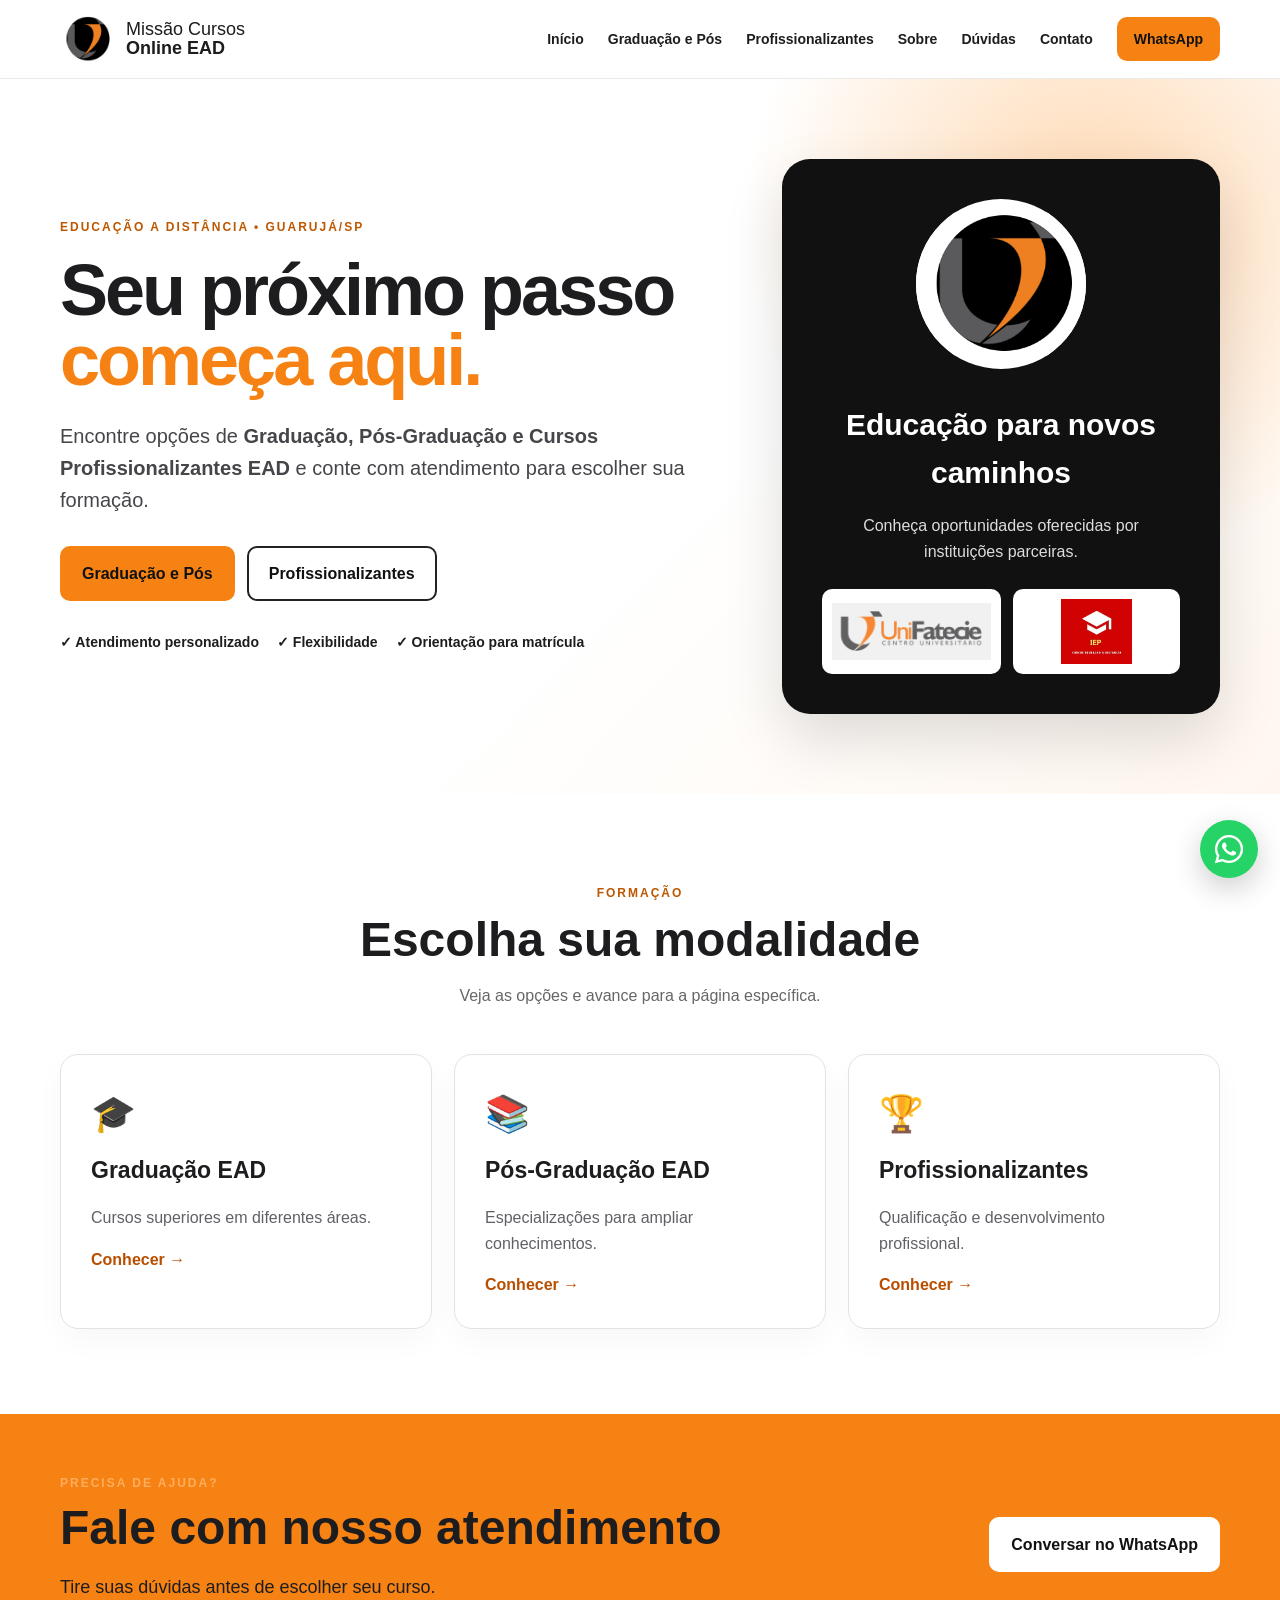
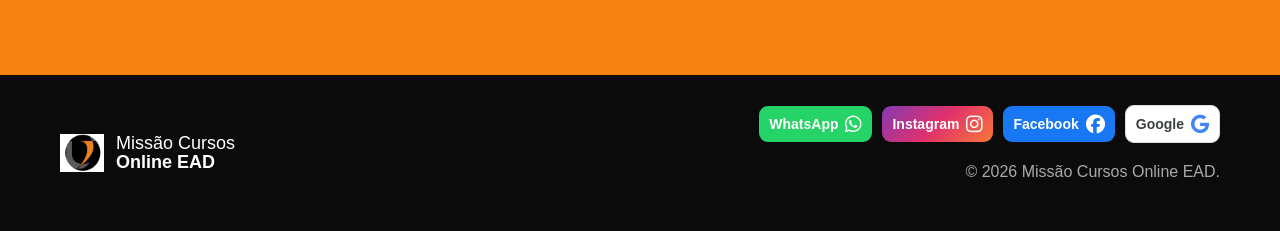
==== commit 48701397: "Add files via upload" ====
--- a/index.html
+++ b/index.html
@@ -5,7 +5,7 @@
 <meta property="og:type" content="website"><meta property="og:locale" content="pt_BR">
 <meta property="og:title" content="Cursos EAD no Guarujá | Missão Cursos Online EAD"><meta property="og:description" content="Graduação, Pós-Graduação e Cursos Profissionalizantes EAD. Conheça a Missão Cursos Online EAD no Guarujá.">
 <meta property="og:image" content="https://rsgimenezit.github.io/missaocursosonline/assets/logo-missao.png">
-<title>Cursos EAD no Guarujá | Missão Cursos Online EAD</title><link rel="stylesheet" href="style.css"></head><body>
+<title>Cursos EAD no Guarujá | Missão Cursos Online EAD</title><link rel="stylesheet" href="https://cdnjs.cloudflare.com/ajax/libs/font-awesome/6.7.2/css/all.min.css"><link rel="stylesheet" href="style.css"></head><body>
 <header class="header"><div class="container nav">
 <a class="brand" href="index.html"><img src="assets/logo-missao.png" alt="Missão Cursos Online EAD"><span>Missão Cursos <b>Online EAD</b></span></a>
 <button class="menu-btn" aria-label="Abrir menu" aria-expanded="false">☰</button>
@@ -16,7 +16,7 @@
 <a href="sobre.html">Sobre</a>
 <a href="duvidas.html">Dúvidas</a>
 <a href="contato.html">Contato</a>
-<a class="btn small" href="https://wa.me/5513991996868?text=Olá!%20Vim%20pelo%20site%20da%20Missão%20Cursos%20Online%20EAD." target="_blank" rel="noopener"><svg class="social-icon" viewBox="0 0 32 32" aria-hidden="true"><circle cx="16" cy="16" r="16" fill="#25D366"/><path fill="#fff" d="M23.3 8.6A10.2 10.2 0 0 0 7.2 20.9L5.8 26l5.2-1.4a10.2 10.2 0 0 0 12.3-16zm-7.2 14.9a8.4 8.4 0 0 1-4.3-1.2l-.3-.2-3.1.8.8-3-.2-.3a8.4 8.4 0 1 1 7.1 3.9zm4.6-6.3c-.3-.1-1.5-.7-1.8-.8-.2-.1-.4-.1-.6.1-.2.3-.7.9-.9 1.1-.2.2-.3.2-.6.1-1.5-.7-2.5-1.3-3.5-3-.3-.5.3-.5.8-1.6.1-.2 0-.4 0-.6l-.8-1.9c-.2-.5-.4-.5-.6-.5h-.5c-.2 0-.5.1-.7.3-.2.3-.9.9-.9 2.2s.9 2.5 1.1 2.7c.1.2 1.9 2.9 4.6 4 .6.3 1.1.4 1.5.6.6.2 1.2.2 1.7.1.5-.1 1.5-.6 1.7-1.2.2-.6.2-1.1.2-1.2-.1-.2-.3-.3-.6-.4z"/></svg><span>WhatsApp</span></a>
+<a class="btn small" href="https://wa.me/5513991996868?text=Olá!%20Vim%20pelo%20site%20da%20Missão%20Cursos%20Online%20EAD." target="_blank" rel="noopener">WhatsApp</a>
 </nav></div></header>
 <main>
 <section class="hero"><div class="container hero-grid"><div>
@@ -33,12 +33,13 @@
 </main>
 <footer><div class="container footer-grid">
 <div class="brand footer-brand"><img src="assets/logo-missao.png" alt=""><span>Missão Cursos <b>Online EAD</b></span></div>
-<div class="footer-right"><div class="footer-social">
-<a href="https://www.instagram.com/missao.inova/" target="_blank" rel="noopener"><svg class="social-icon" viewBox="0 0 32 32" aria-hidden="true"><defs><radialGradient id="ig" cx="30%" cy="107%" r="150%"><stop offset="0" stop-color="#fdf497"/><stop offset=".25" stop-color="#fd5949"/><stop offset=".55" stop-color="#d6249f"/><stop offset="1" stop-color="#285AEB"/></radialGradient></defs><rect width="32" height="32" rx="8" fill="url(#ig)"/><rect x="7" y="7" width="18" height="18" rx="5.5" fill="none" stroke="#fff" stroke-width="2.2"/><circle cx="16" cy="16" r="4.3" fill="none" stroke="#fff" stroke-width="2.2"/><circle cx="22.2" cy="9.9" r="1.3" fill="#fff"/></svg><span>Instagram</span></a>
-<a href="https://www.facebook.com/profile.php?id=61584339404542" target="_blank" rel="noopener"><svg class="social-icon" viewBox="0 0 32 32" aria-hidden="true"><circle cx="16" cy="16" r="16" fill="#1877F2"/><path fill="#fff" d="M18.2 27V17.4h3.2l.5-3.7h-3.7v-2.4c0-1.1.3-1.8 1.9-1.8h2V6.2c-.3 0-1.5-.2-2.9-.2-2.9 0-4.9 1.8-4.9 5v2.8H11v3.7h3.3V27h3.9z"/></svg><span>Facebook</span></a>
-<a href="https://share.google/w7NTO1a8fCEDV6s4p" target="_blank" rel="noopener">Google</a>
+<div class="footer-right"><div class="social-links" aria-label="Redes sociais e canais de contato">
+<a class="social-link whatsapp" href="https://wa.me/5513991996868?text=Olá!%20Vim%20pelo%20site%20da%20Missão%20Cursos%20Online%20EAD." target="_blank" rel="noopener noreferrer"><span>WhatsApp</span><i class="fa-brands fa-whatsapp" aria-hidden="true"></i></a>
+<a class="social-link instagram" href="https://www.instagram.com/missao.inova/" target="_blank" rel="noopener noreferrer"><span>Instagram</span><i class="fa-brands fa-instagram" aria-hidden="true"></i></a>
+<a class="social-link facebook" href="https://www.facebook.com/profile.php?id=61584339404542" target="_blank" rel="noopener noreferrer"><span>Facebook</span><i class="fa-brands fa-facebook" aria-hidden="true"></i></a>
+<a class="social-link google" href="https://share.google/w7NTO1a8fCEDV6s4p" target="_blank" rel="noopener noreferrer"><span>Google</span><i class="fa-brands fa-google" aria-hidden="true"></i></a>
 </div><p>© <span id="year"></span> Missão Cursos Online EAD.</p></div>
 </div></footer>
-<a class="whatsapp-float" href="https://wa.me/5513991996868?text=Olá!%20Vim%20pelo%20site%20da%20Missão%20Cursos%20Online%20EAD." target="_blank" rel="noopener" aria-label="Falar pelo WhatsApp"><svg class="social-icon" viewBox="0 0 32 32" aria-hidden="true"><circle cx="16" cy="16" r="16" fill="#25D366"/><path fill="#fff" d="M23.3 8.6A10.2 10.2 0 0 0 7.2 20.9L5.8 26l5.2-1.4a10.2 10.2 0 0 0 12.3-16zm-7.2 14.9a8.4 8.4 0 0 1-4.3-1.2l-.3-.2-3.1.8.8-3-.2-.3a8.4 8.4 0 1 1 7.1 3.9zm4.6-6.3c-.3-.1-1.5-.7-1.8-.8-.2-.1-.4-.1-.6.1-.2.3-.7.9-.9 1.1-.2.2-.3.2-.6.1-1.5-.7-2.5-1.3-3.5-3-.3-.5.3-.5.8-1.6.1-.2 0-.4 0-.6l-.8-1.9c-.2-.5-.4-.5-.6-.5h-.5c-.2 0-.5.1-.7.3-.2.3-.9.9-.9 2.2s.9 2.5 1.1 2.7c.1.2 1.9 2.9 4.6 4 .6.3 1.1.4 1.5.6.6.2 1.2.2 1.7.1.5-.1 1.5-.6 1.7-1.2.2-.6.2-1.1.2-1.2-.1-.2-.3-.3-.6-.4z"/></svg></a>
+<a class="whatsapp-float" href="https://wa.me/5513991996868?text=Olá!%20Vim%20pelo%20site%20da%20Missão%20Cursos%20Online%20EAD." target="_blank" rel="noopener" aria-label="WhatsApp"><i class="fa-brands fa-whatsapp" aria-hidden="true"></i></a>
 <script src="script.js"></script>
 </body></html>
--- a/style.css
+++ b/style.css
@@ -28,9 +28,22 @@
 .contact-map{display:block;width:100%;height:330px;border:0;border-radius:14px;margin-bottom:18px}
 @media(max-width:850px){.split{grid-template-columns:1fr}.page-hero{padding:55px 0}.page-hero p{font-size:18px}}
 
-.social-icon{width:21px;height:21px;display:inline-block;vertical-align:middle;flex:0 0 auto}
-.btn .social-icon{margin-right:8px}
-.whatsapp-float .social-icon{width:34px;height:34px}
-.footer-social a{display:inline-flex;align-items:center;gap:6px}
-.icon-label{display:inline-flex;align-items:center;gap:7px}
-.icon-label .social-icon{width:22px;height:22px}
+/* Redes sociais — padrão aplicado às 6 páginas */
+.social-links{display:flex;align-items:center;justify-content:flex-end;gap:10px;flex-wrap:wrap;margin-bottom:8px}
+.social-link{display:inline-flex;align-items:center;gap:7px;text-decoration:none;font-weight:700;font-size:14px;padding:7px 10px;border-radius:9px;color:#fff;transition:transform .18s ease,opacity .18s ease}
+.social-link:hover{transform:translateY(-1px);opacity:.9}
+.social-link i{font-size:19px;line-height:1}
+.social-link.whatsapp{background:#25D366}
+.social-link.instagram{background:linear-gradient(135deg,#833AB4,#E1306C,#F77737)}
+.social-link.facebook{background:#1877F2}
+.social-link.google{background:#fff;color:#3c4043;border:1px solid #dadce0}
+.social-link.google i{color:#4285F4}
+.whatsapp-float{font-size:32px}
+.whatsapp-float i{line-height:1}
+@media(max-width:850px){
+ .social-links{justify-content:center}
+}
+@media(max-width:560px){
+ .social-links{display:grid;grid-template-columns:1fr 1fr;width:100%}
+ .social-link{justify-content:space-between}
+}
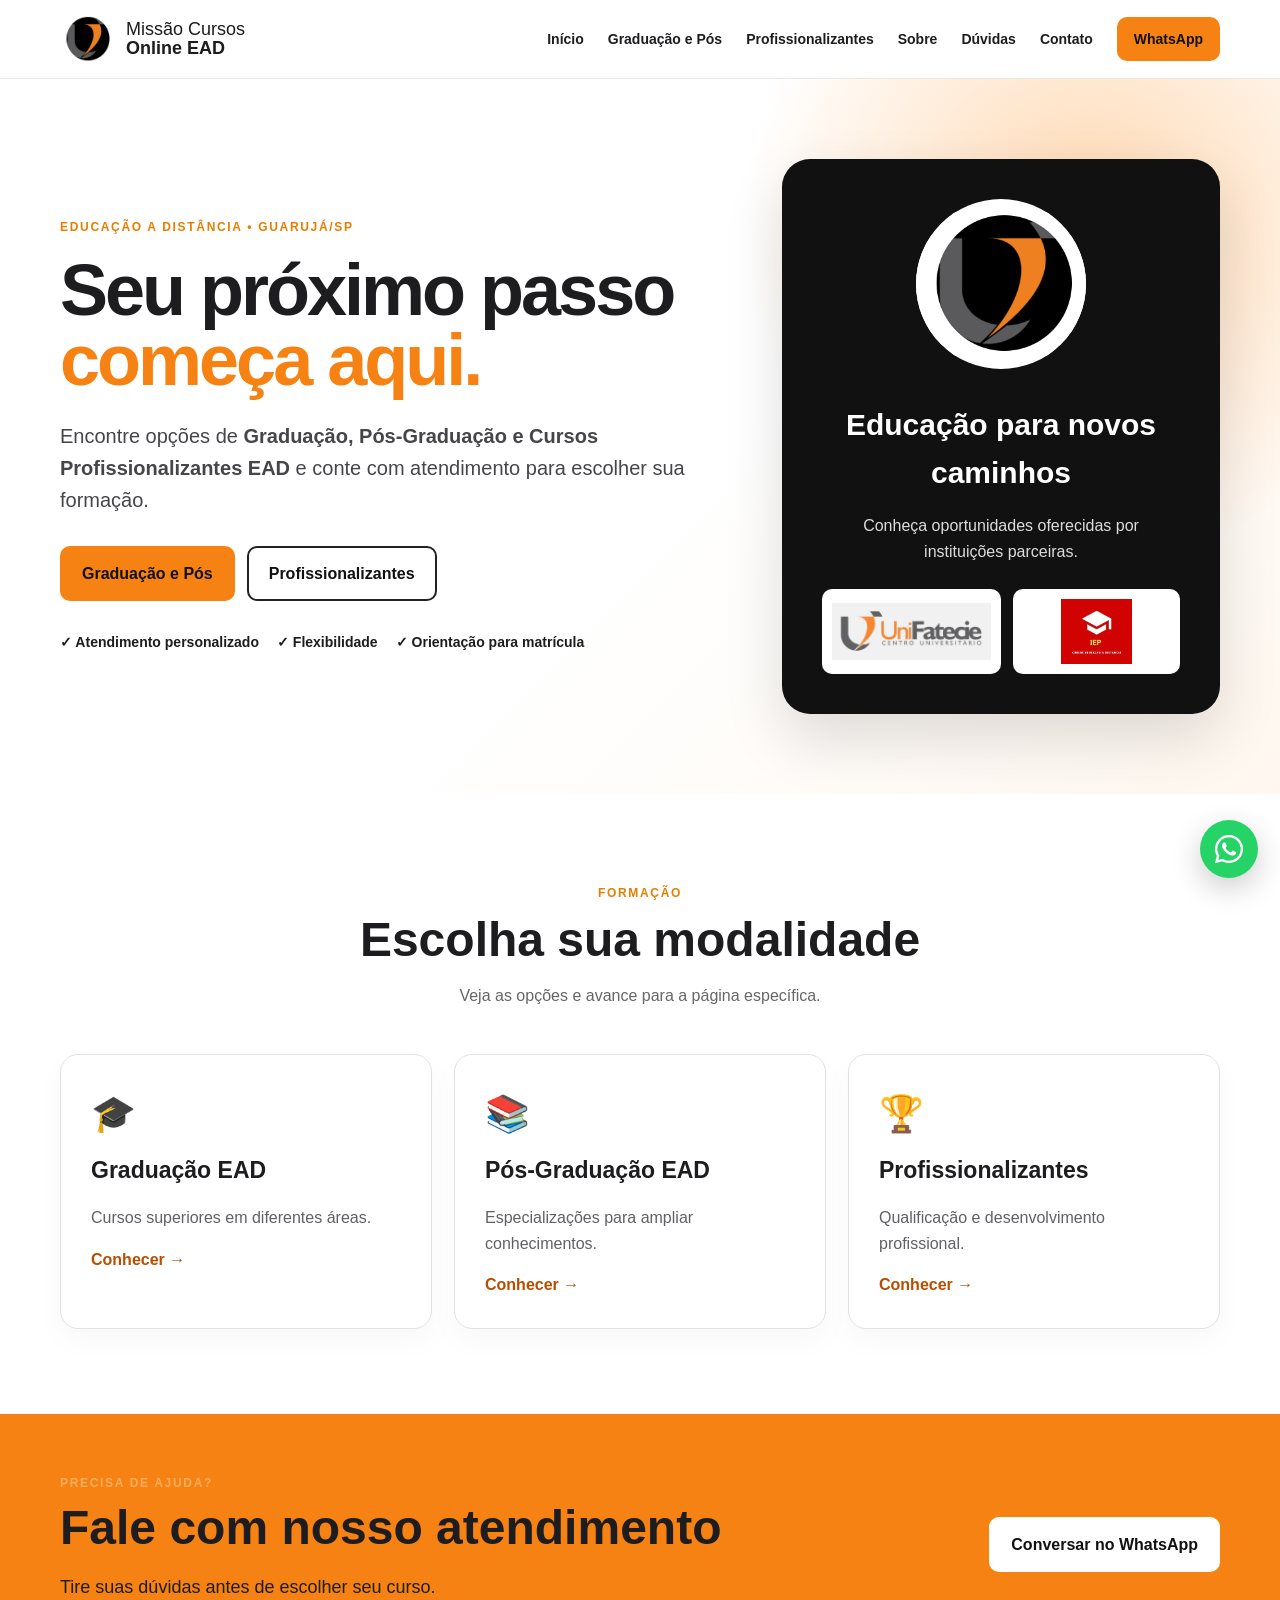
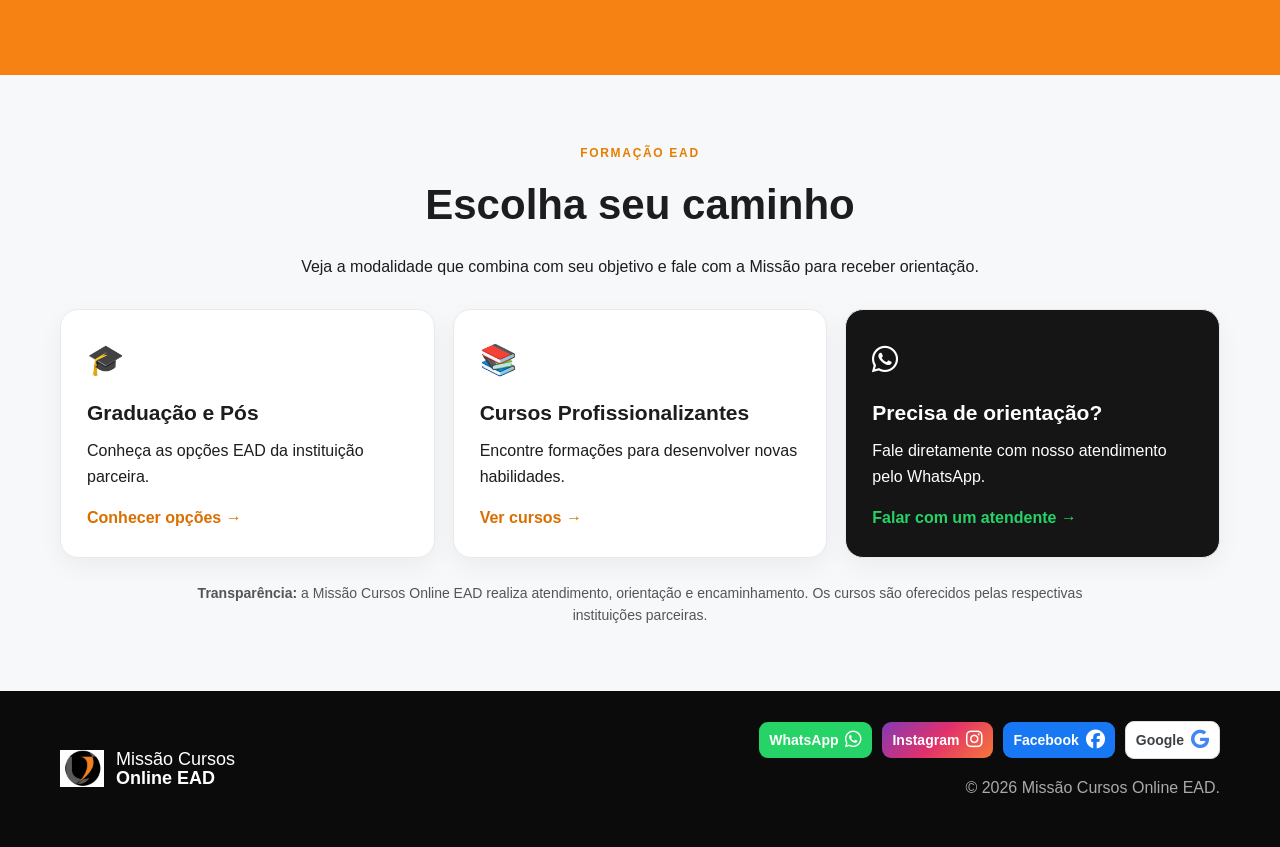
==== commit 17f40088: "Add files via upload" ====
--- a/index.html
+++ b/index.html
@@ -1,11 +1,13 @@
 <!doctype html><html lang="pt-BR"><head>
 <meta charset="utf-8"><meta name="viewport" content="width=device-width,initial-scale=1">
-<meta name="description" content="Graduação, Pós-Graduação e Cursos Profissionalizantes EAD. Conheça a Missão Cursos Online EAD no Guarujá."><meta name="theme-color" content="#111111">
+<meta name="description" content="Encontre Graduação EAD, Pós-Graduação e Cursos Profissionalizantes com orientação da Missão Cursos Online EAD em Guarujá-SP."><meta name="theme-color" content="#111111">
 <link rel="icon" type="image/png" href="assets/logo-missao.png">
 <meta property="og:type" content="website"><meta property="og:locale" content="pt_BR">
 <meta property="og:title" content="Cursos EAD no Guarujá | Missão Cursos Online EAD"><meta property="og:description" content="Graduação, Pós-Graduação e Cursos Profissionalizantes EAD. Conheça a Missão Cursos Online EAD no Guarujá.">
 <meta property="og:image" content="https://rsgimenezit.github.io/missaocursosonline/assets/logo-missao.png">
-<title>Cursos EAD no Guarujá | Missão Cursos Online EAD</title><link rel="stylesheet" href="https://cdnjs.cloudflare.com/ajax/libs/font-awesome/6.7.2/css/all.min.css"><link rel="stylesheet" href="style.css"></head><body>
+<title>Missão Cursos Online EAD | Graduação, Pós e Cursos Profissionalizantes</title>
+<link rel="canonical" href="https://rsgimenezit.github.io/missaocursosonline/">
+<meta name="theme-color" content="#f28c00"><link rel="stylesheet" href="https://cdnjs.cloudflare.com/ajax/libs/font-awesome/6.7.2/css/all.min.css"><link rel="stylesheet" href="style.css"></head><body>
 <header class="header"><div class="container nav">
 <a class="brand" href="index.html"><img src="assets/logo-missao.png" alt="Missão Cursos Online EAD"><span>Missão Cursos <b>Online EAD</b></span></a>
 <button class="menu-btn" aria-label="Abrir menu" aria-expanded="false">☰</button>
@@ -31,6 +33,16 @@
 <article class="card"><div class="icon">🏆</div><h3>Profissionalizantes</h3><p>Qualificação e desenvolvimento profissional.</p><a class="text-link" href="cursos-profissionalizantes.html">Conhecer →</a></article></div></div></section>
 <section class="cta"><div class="container cta-grid"><div><span class="eyebrow light">PRECISA DE AJUDA?</span><h2>Fale com nosso atendimento</h2><p>Tire suas dúvidas antes de escolher seu curso.</p></div><a class="btn white" href="https://wa.me/5513991996868" target="_blank">Conversar no WhatsApp</a></div></section>
 </main>
+<section class="path-section">
+<div class="container">
+<div class="section-heading"><span class="eyebrow">FORMAÇÃO EAD</span><h2>Escolha seu caminho</h2><p>Veja a modalidade que combina com seu objetivo e fale com a Missão para receber orientação.</p></div>
+<div class="path-grid">
+<a class="path-card" href="graduacao-pos.html"><div class="path-icon">🎓</div><h3>Graduação e Pós</h3><p>Conheça as opções EAD da instituição parceira.</p><span>Conhecer opções →</span></a>
+<a class="path-card" href="cursos-profissionalizantes.html"><div class="path-icon">📚</div><h3>Cursos Profissionalizantes</h3><p>Encontre formações para desenvolver novas habilidades.</p><span>Ver cursos →</span></a>
+<a class="path-card accent" href="https://wa.me/5513991996868?text=Olá!%20Vim%20pelo%20site%20e%20gostaria%20de%20orientação%20sobre%20os%20cursos." target="_blank" rel="noopener noreferrer"><div class="path-icon"><i class="fa-brands fa-whatsapp"></i></div><h3>Precisa de orientação?</h3><p>Fale diretamente com nosso atendimento pelo WhatsApp.</p><span>Falar com um atendente →</span></a>
+</div>
+<p class="partner-note"><strong>Transparência:</strong> a Missão Cursos Online EAD realiza atendimento, orientação e encaminhamento. Os cursos são oferecidos pelas respectivas instituições parceiras.</p>
+</div></section>
 <footer><div class="container footer-grid">
 <div class="brand footer-brand"><img src="assets/logo-missao.png" alt=""><span>Missão Cursos <b>Online EAD</b></span></div>
 <div class="footer-right"><div class="social-links" aria-label="Redes sociais e canais de contato">
--- a/style.css
+++ b/style.css
@@ -47,3 +47,17 @@
  .social-links{display:grid;grid-template-columns:1fr 1fr;width:100%}
  .social-link{justify-content:space-between}
 }
+
+/* V6 — conversão, confiança e acabamento */
+.path-section{padding:64px 0;background:#f7f8fa}
+.section-heading{text-align:center;max-width:760px;margin:0 auto 30px}
+.section-heading h2{font-size:clamp(28px,4vw,42px);margin:6px 0 10px}
+.eyebrow{font-size:12px;letter-spacing:.14em;font-weight:800;color:#e67e00}
+.path-grid{display:grid;grid-template-columns:repeat(3,1fr);gap:18px}
+.path-card{display:block;background:#fff;border:1px solid #e8eaed;border-radius:18px;padding:26px;text-decoration:none;color:inherit;box-shadow:0 8px 24px rgba(0,0,0,.05);transition:transform .18s ease,box-shadow .18s ease}
+.path-card:hover{transform:translateY(-4px);box-shadow:0 14px 34px rgba(0,0,0,.10)}
+.path-card h3{margin:12px 0 8px;font-size:21px}.path-card p{margin:0 0 16px}.path-card span{font-weight:800;color:#d96f00}
+.path-card.accent{background:#151515;color:#fff}.path-card.accent span{color:#25D366}
+.path-icon{font-size:30px}.partner-note{max-width:900px;margin:24px auto 0;text-align:center;font-size:14px;color:#555}
+a:focus-visible,button:focus-visible{outline:3px solid #f28c00;outline-offset:3px}
+@media(max-width:850px){.path-grid{grid-template-columns:1fr}.path-section{padding:46px 0}}
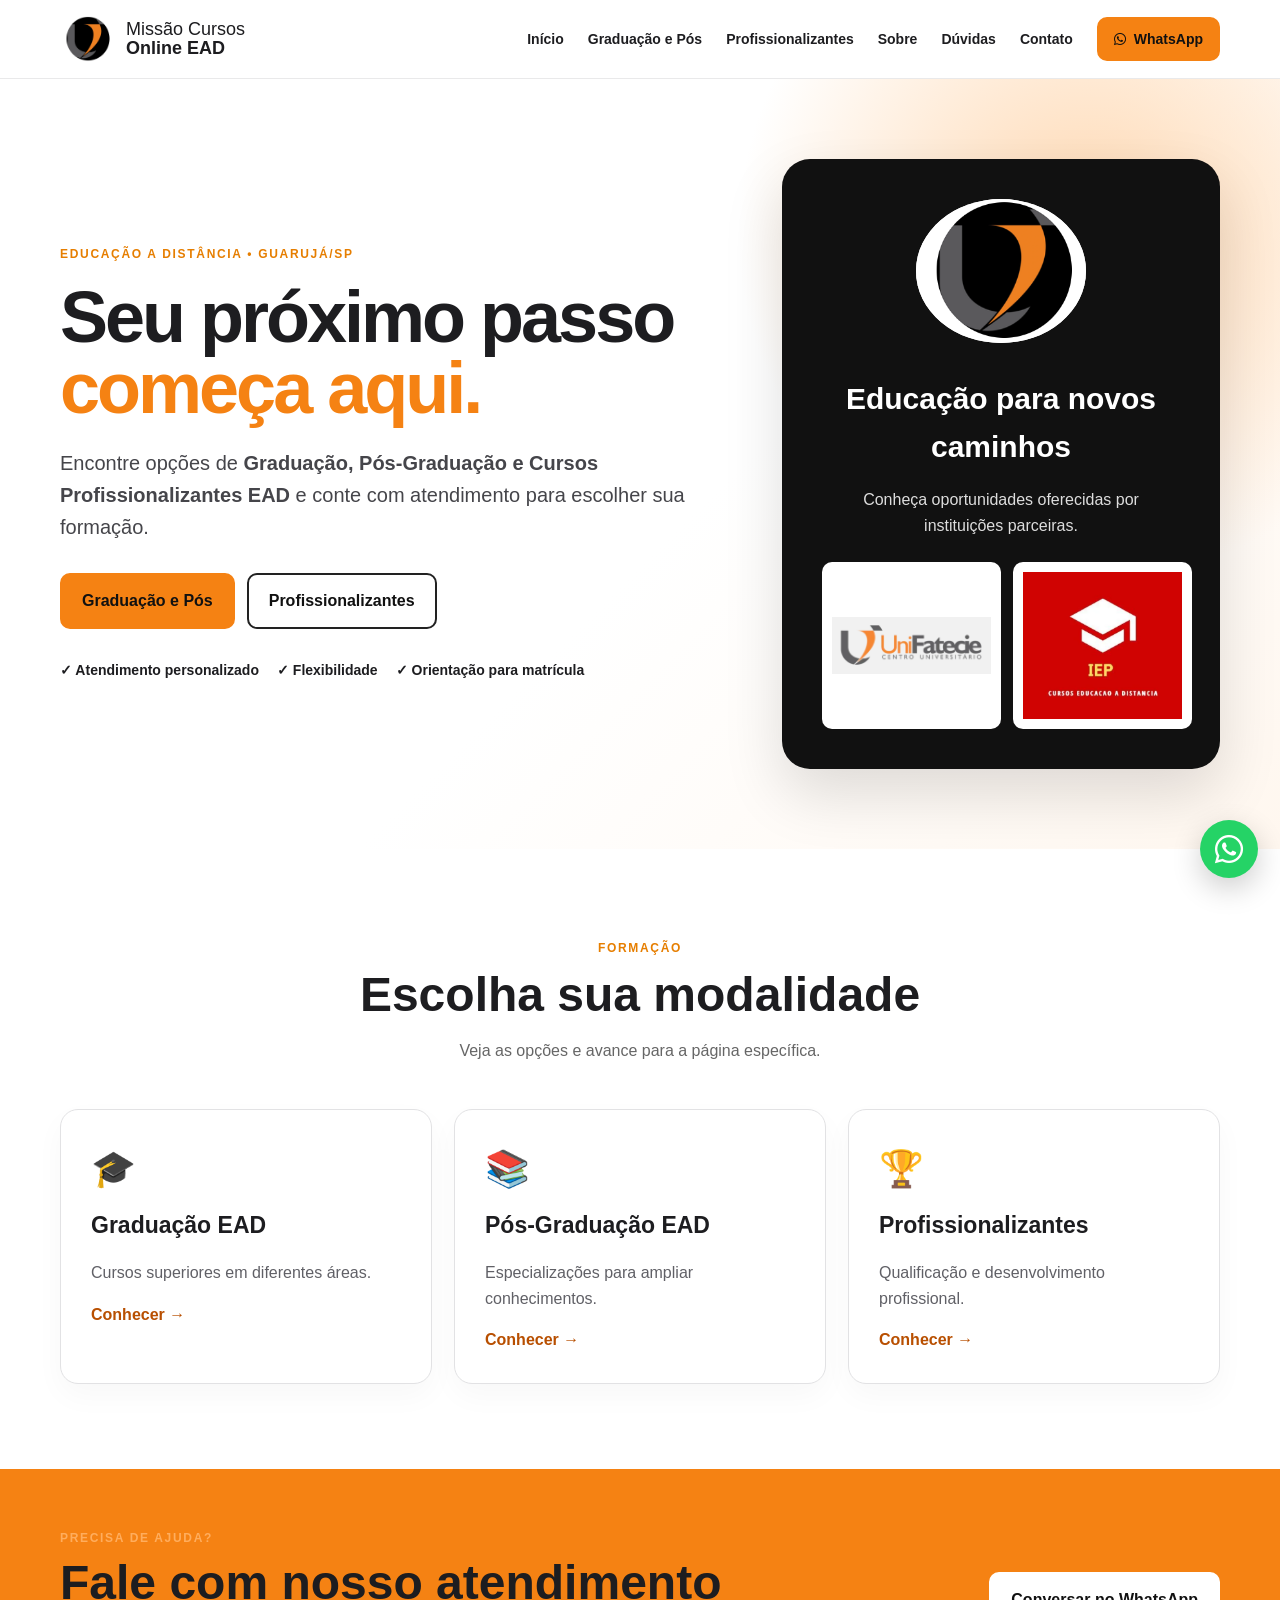
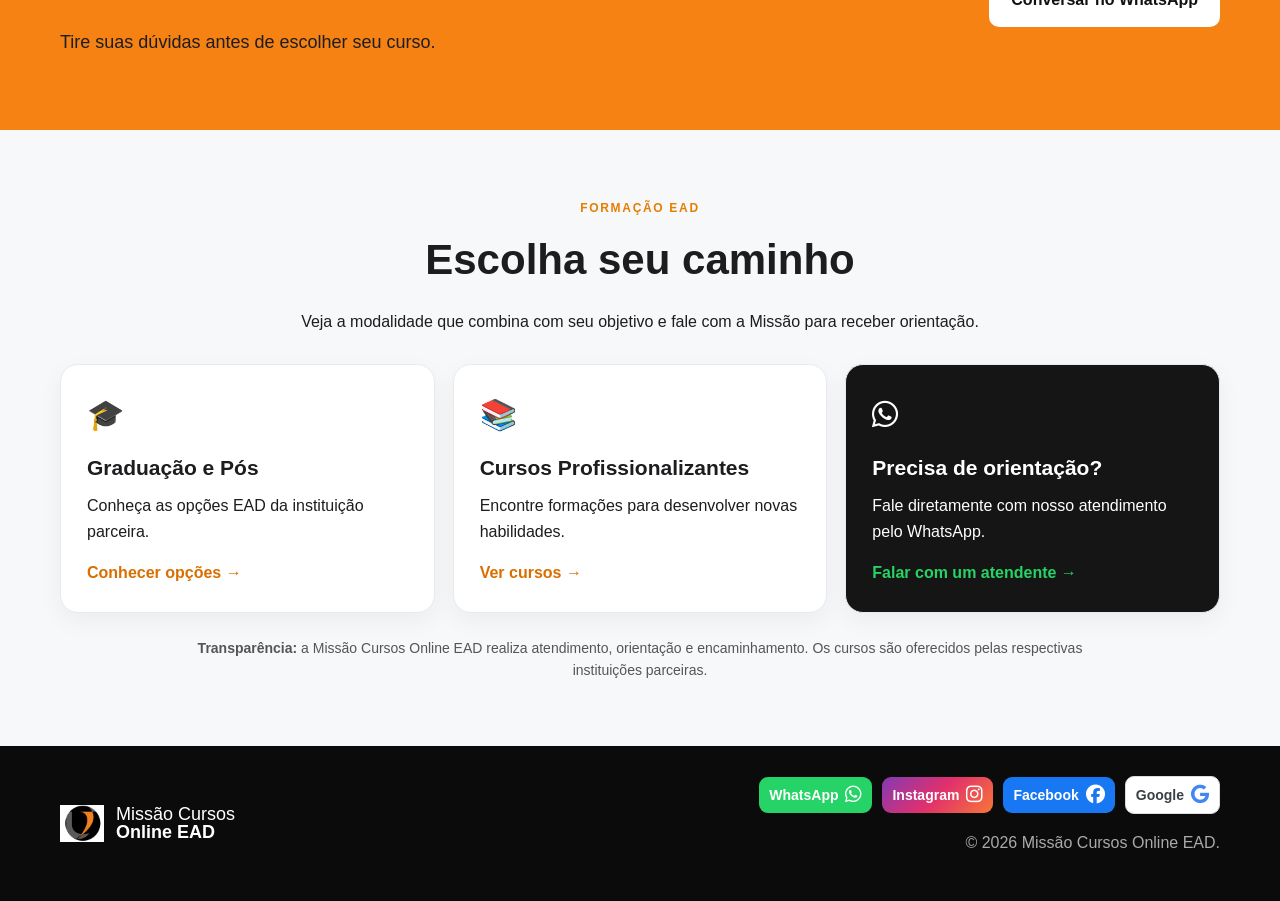
==== commit bd8214ba: "Add files via upload" ====
--- a/index.html
+++ b/index.html
@@ -18,7 +18,7 @@
 <a href="sobre.html">Sobre</a>
 <a href="duvidas.html">Dúvidas</a>
 <a href="contato.html">Contato</a>
-<a class="btn small" href="https://wa.me/5513991996868?text=Olá!%20Vim%20pelo%20site%20da%20Missão%20Cursos%20Online%20EAD." target="_blank" rel="noopener">WhatsApp</a>
+<a class="btn small" href="https://wa.me/5513991996868?text=Olá!%20Vim%20pelo%20site%20da%20Missão%20Cursos%20Online%20EAD." target="_blank" rel="noopener"><i class="fa-brands fa-whatsapp" aria-hidden="true"></i> <span>WhatsApp</span></a>
 </nav></div></header>
 <main>
 <section class="hero"><div class="container hero-grid"><div>
--- a/style.css
+++ b/style.css
@@ -61,3 +61,38 @@
 .path-icon{font-size:30px}.partner-note{max-width:900px;margin:24px auto 0;text-align:center;font-size:14px;color:#555}
 a:focus-visible,button:focus-visible{outline:3px solid #f28c00;outline-offset:3px}
 @media(max-width:850px){.path-grid{grid-template-columns:1fr}.path-section{padding:46px 0}}
+
+/* V7 FINAL — acabamento visual e mobile */
+.nav-cta,.btn{display:inline-flex;align-items:center;justify-content:center;gap:8px}
+.nav-cta .fa-whatsapp{font-size:20px}
+
+/* Refinamento dos diferenciais do hero */
+.hero-features{display:flex;gap:10px 14px;flex-wrap:wrap;margin-top:22px}
+.hero-features > *{background:#fff;border:1px solid #ececec;border-radius:999px;padding:8px 12px;font-size:14px;font-weight:700;box-shadow:0 4px 12px rgba(0,0,0,.035)}
+
+/* Melhor equilíbrio do bloco visual do hero */
+.hero-visual,.hero-card{max-width:560px}
+.hero-card{margin-left:auto}
+.hero-card img{max-width:100%;height:auto}
+
+/* Ajustes responsivos finais */
+@media(max-width:1050px){
+  .hero h1{font-size:clamp(42px,6vw,68px)}
+  .hero-grid{gap:34px}
+}
+@media(max-width:850px){
+  .hero-grid{grid-template-columns:1fr}
+  .hero-visual,.hero-card{max-width:620px;margin-left:auto;margin-right:auto}
+  .hero h1{text-align:left}
+  .hero-actions{display:flex;flex-wrap:wrap;gap:10px}
+}
+@media(max-width:560px){
+  .hero{padding-top:38px;padding-bottom:42px}
+  .hero h1{font-size:clamp(38px,12vw,52px);line-height:1.02}
+  .hero p{font-size:17px;line-height:1.55}
+  .hero-actions{display:grid;grid-template-columns:1fr}
+  .hero-actions .btn{width:100%}
+  .hero-features{display:grid;grid-template-columns:1fr;gap:8px}
+  .hero-features > *{border-radius:12px}
+  .hero-card{border-radius:20px}
+}
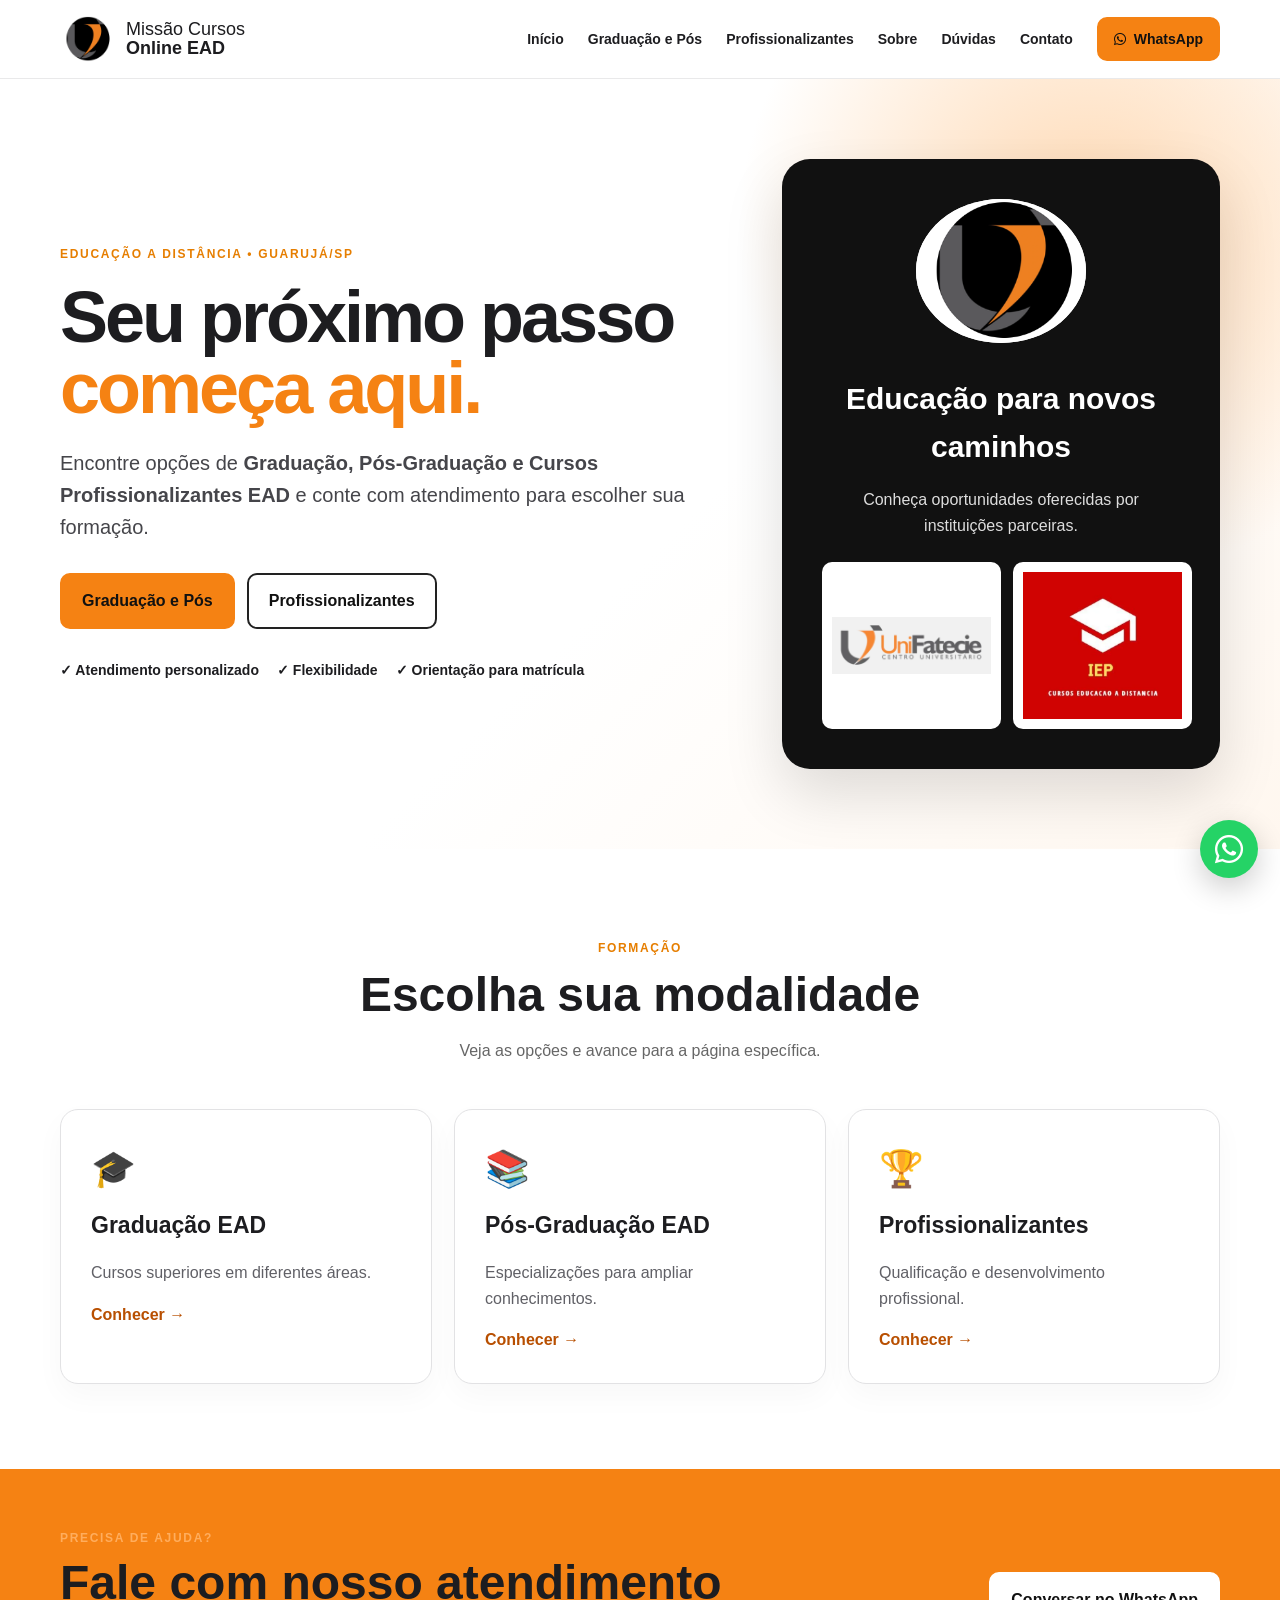
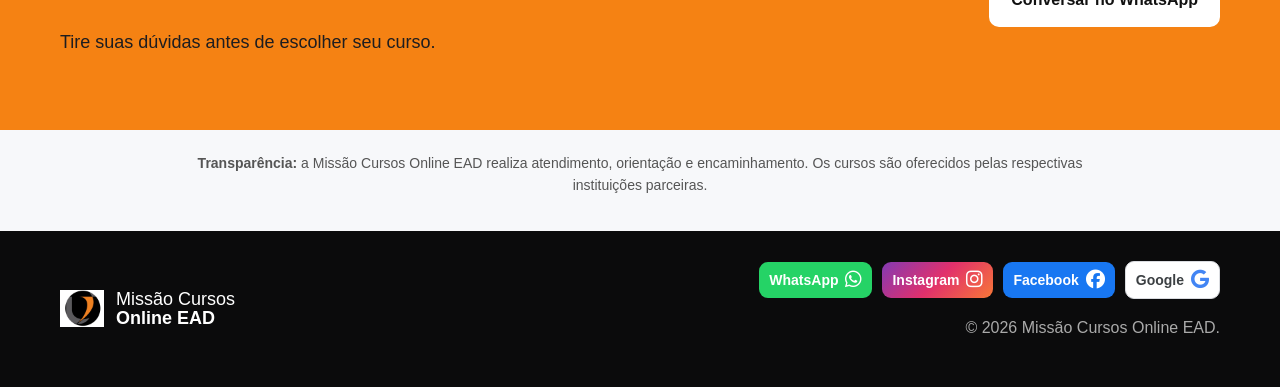
==== commit 18803b7f: "Add files via upload" ====
--- a/index.html
+++ b/index.html
@@ -33,16 +33,11 @@
 <article class="card"><div class="icon">🏆</div><h3>Profissionalizantes</h3><p>Qualificação e desenvolvimento profissional.</p><a class="text-link" href="cursos-profissionalizantes.html">Conhecer →</a></article></div></div></section>
 <section class="cta"><div class="container cta-grid"><div><span class="eyebrow light">PRECISA DE AJUDA?</span><h2>Fale com nosso atendimento</h2><p>Tire suas dúvidas antes de escolher seu curso.</p></div><a class="btn white" href="https://wa.me/5513991996868" target="_blank">Conversar no WhatsApp</a></div></section>
 </main>
-<section class="path-section">
+<section class="transparency-section">
 <div class="container">
-<div class="section-heading"><span class="eyebrow">FORMAÇÃO EAD</span><h2>Escolha seu caminho</h2><p>Veja a modalidade que combina com seu objetivo e fale com a Missão para receber orientação.</p></div>
-<div class="path-grid">
-<a class="path-card" href="graduacao-pos.html"><div class="path-icon">🎓</div><h3>Graduação e Pós</h3><p>Conheça as opções EAD da instituição parceira.</p><span>Conhecer opções →</span></a>
-<a class="path-card" href="cursos-profissionalizantes.html"><div class="path-icon">📚</div><h3>Cursos Profissionalizantes</h3><p>Encontre formações para desenvolver novas habilidades.</p><span>Ver cursos →</span></a>
-<a class="path-card accent" href="https://wa.me/5513991996868?text=Olá!%20Vim%20pelo%20site%20e%20gostaria%20de%20orientação%20sobre%20os%20cursos." target="_blank" rel="noopener noreferrer"><div class="path-icon"><i class="fa-brands fa-whatsapp"></i></div><h3>Precisa de orientação?</h3><p>Fale diretamente com nosso atendimento pelo WhatsApp.</p><span>Falar com um atendente →</span></a>
+<p class="partner-note"><strong>Transparência:</strong> a Missão Cursos Online EAD realiza atendimento, orientação e encaminhamento. Os cursos são oferecidos pelas respectivas instituições parceiras.</p>
 </div>
-<p class="partner-note"><strong>Transparência:</strong> a Missão Cursos Online EAD realiza atendimento, orientação e encaminhamento. Os cursos são oferecidos pelas respectivas instituições parceiras.</p>
-</div></section>
+</section>
 <footer><div class="container footer-grid">
 <div class="brand footer-brand"><img src="assets/logo-missao.png" alt=""><span>Missão Cursos <b>Online EAD</b></span></div>
 <div class="footer-right"><div class="social-links" aria-label="Redes sociais e canais de contato">
--- a/style.css
+++ b/style.css
@@ -96,3 +96,7 @@
   .hero-features > *{border-radius:12px}
   .hero-card{border-radius:20px}
 }
+
+/* V7.1 — aviso de transparência preservado sem duplicar opções de curso */
+.transparency-section{padding:22px 0 34px;background:#f7f8fa}
+.transparency-section .partner-note{margin:0 auto;max-width:900px}
